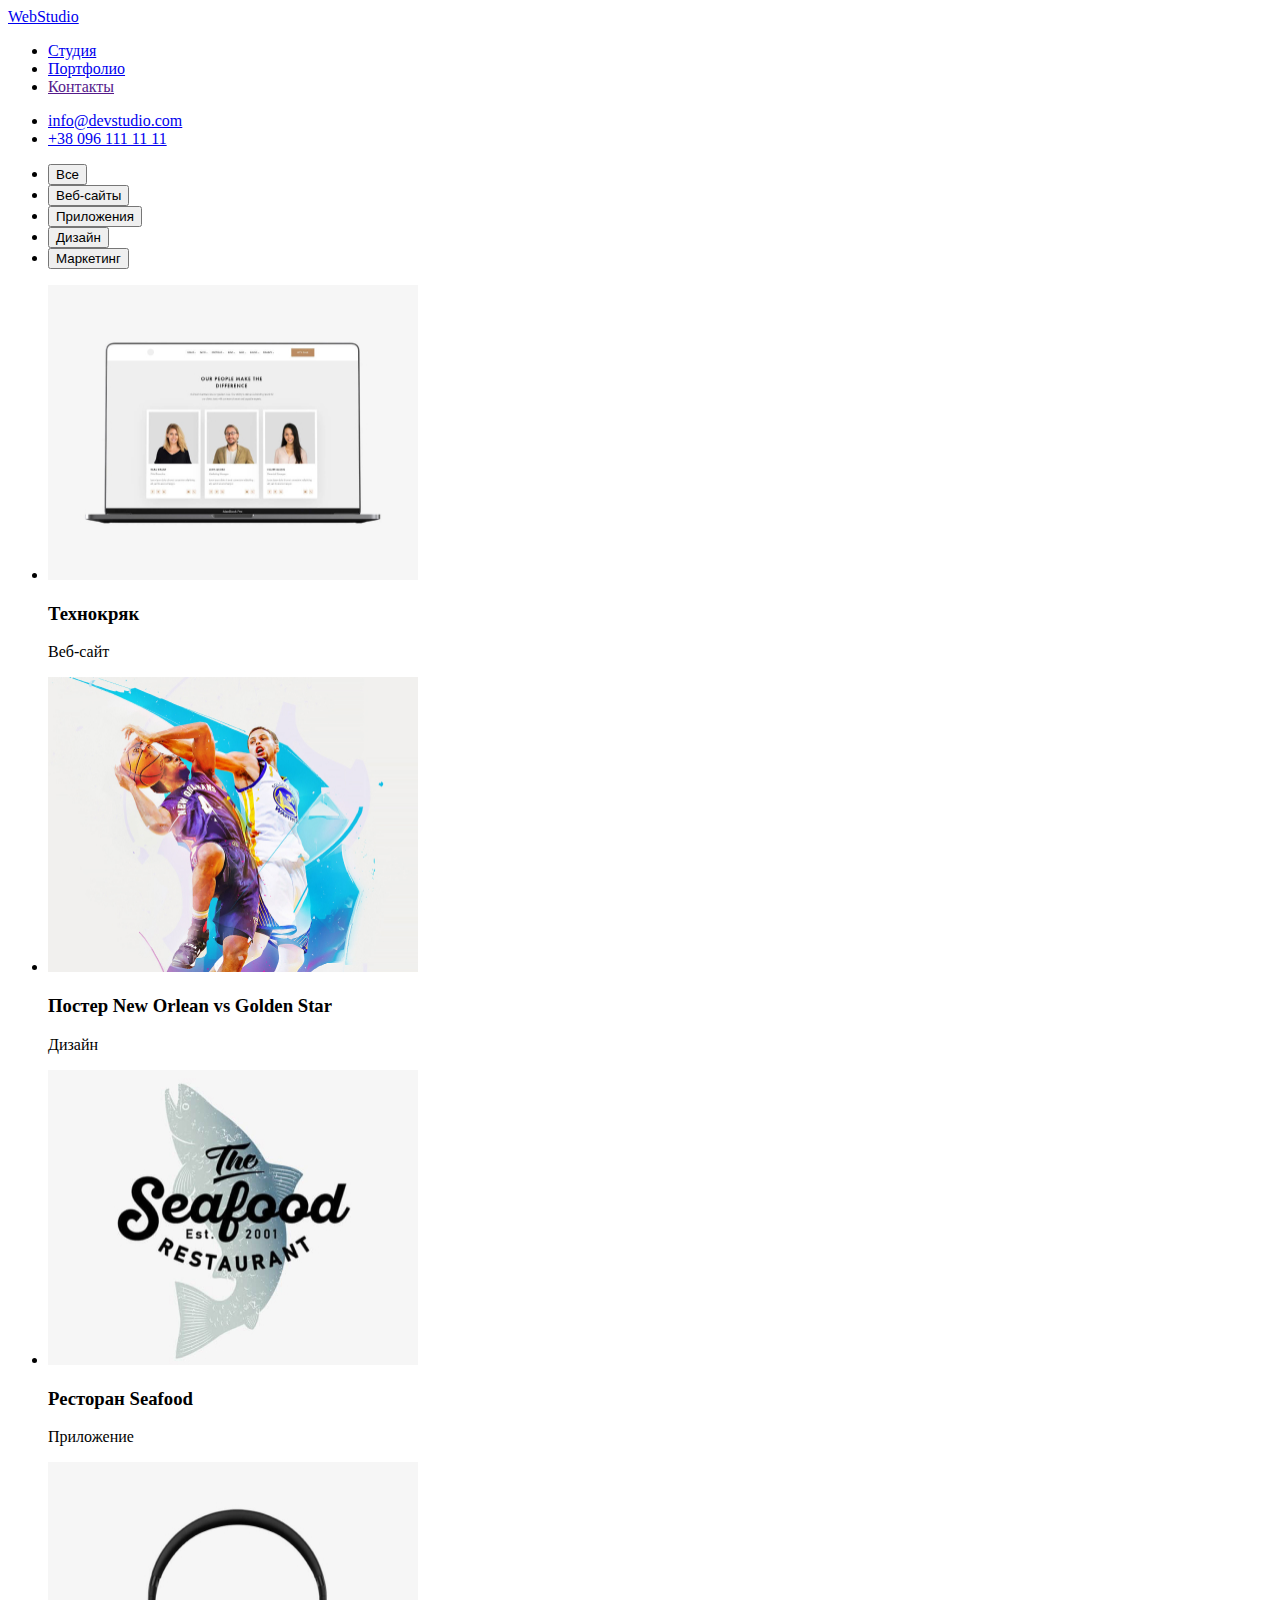
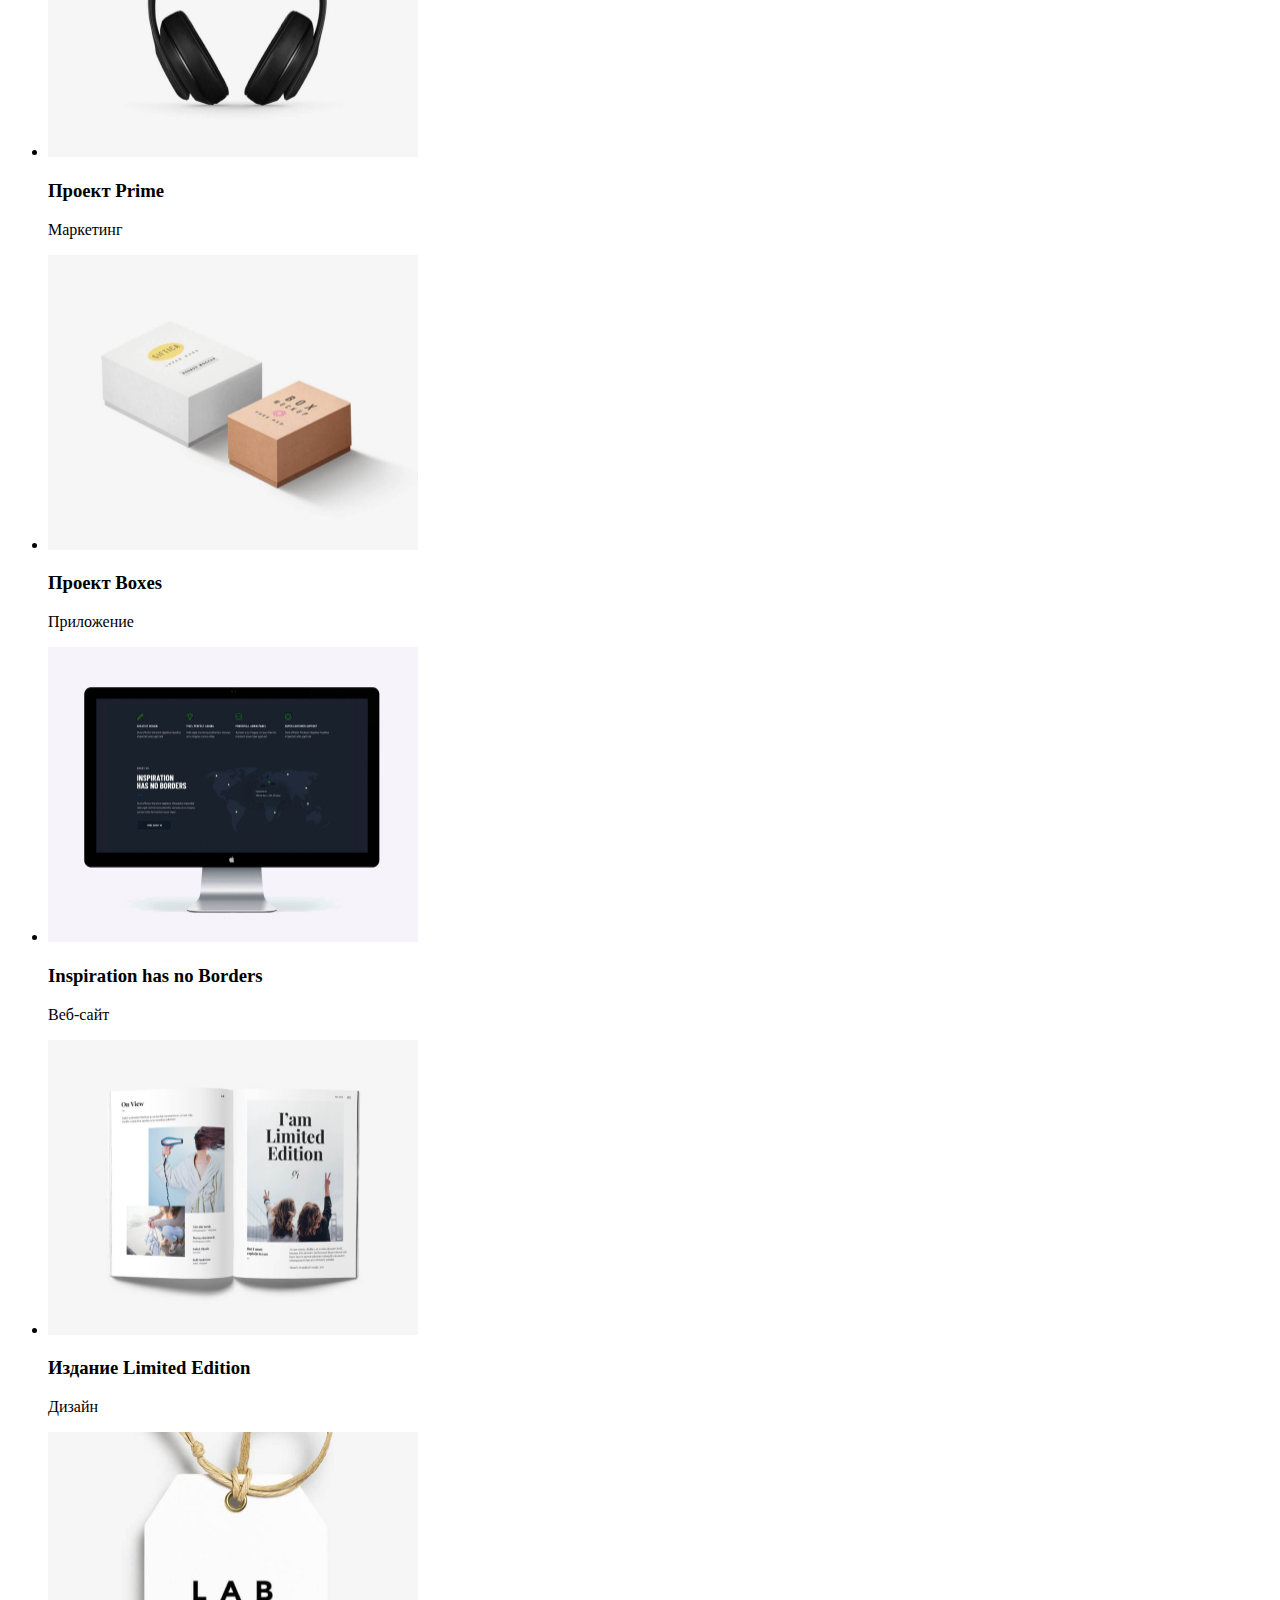
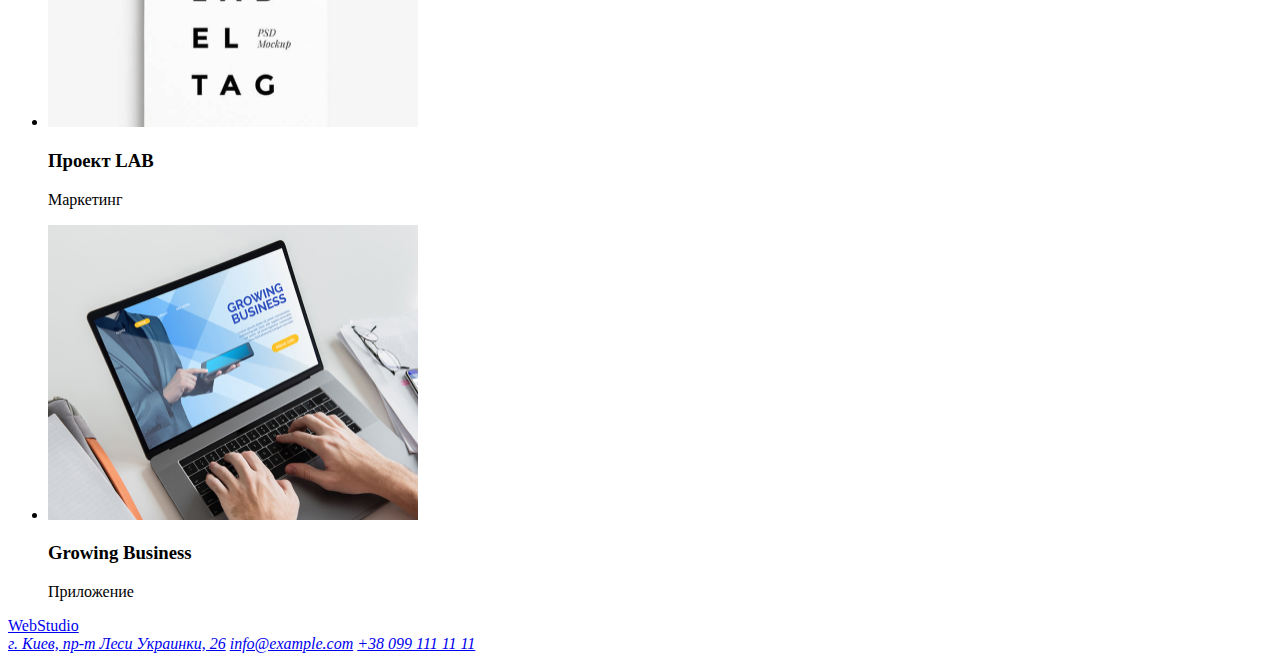
==== portfolio.html @ 3873f673 "add portfolio.html" ====
<!DOCTYPE html>
<html lang="en">
  <head>
    <meta charset="UTF-8" />
    <meta http-equiv="X-UA-Compatible" content="IE=edge" />
    <meta name="viewport" content="width=device-width, initial-scale=1.0" />
    <title>Document</title>
  </head>
  <body>
    <header>
      <nav>
        <a href="./index.html">WebStudio</a>
        <ul>
          <li>
            <a href="./index.html">Студия</a>
          </li>
          <li>
            <a href="./portfolio.html">Портфолио</a>
          </li>
          <li>
            <a href="">Контакты</a>
          </li>
        </ul>
      </nav>
      <div>
        <ul>
          <li><a href="mailto:info@devstudio.com">info@devstudio.com</a></li>
          <li><a href="tel:+380961111111">+38 096 111 11 11</a></li>
        </ul>
      </div>
    </header>
    <main>
      <h2 hidden>Portfolio</h2>
      <ul>
        <li>
          <button type="button">Все</button>
        </li>
        <li>
          <button type="button">Веб-сайты</button>
        </li>
        <li>
          <button type="button">Приложения</button>
        </li>
        <li>
          <button type="button">Дизайн</button>
        </li>
        <li>
          <button type="button">Маркетинг</button>
        </li>
      </ul>
      <ul>
        <li>
          <img
            src="./images/portfolio-img-1.jpg"
            alt="Технокряк"
            width="370"
            height="295"
          />
          <h3>Технокряк</h3>
          <p>Веб-сайт</p>
        </li>
        <li>
          <img
            src="./images/portfolio-img-9.jpg"
            alt="Постер New Orlean vs Golden Star"
            width="370"
            height="295"
          />
          <h3>Постер <span lang="en">New Orlean vs Golden Star</span></h3>
          <p>Дизайн</p>
        </li>
        <li>
          <img
            src="./images/portfolio-img-8.jpg"
            alt="Ресторан Seafood"
            width="370"
            height="295"
          />
          <h3>Ресторан <span lang="en">Seafood</span></h3>
          <p>Приложение</p>
        </li>
        <li>
          <img
            src="./images/portfolio-img-7.jpg"
            alt="Проект Prime"
            width="370"
            height="295"
          />
          <h3>Проект <span lang="en">Prime</span></h3>
          <p>Маркетинг</p>
        </li>
        <li>
          <img
            src="./images/portfolio-img-6.jpg"
            alt="Проект Boxes"
            width="370"
            height="295"
          />
          <h3>Проект <span lang="en">Boxes</span></h3>
          <p>Приложение</p>
        </li>
        <li>
          <img
            src="./images/portfolio-img-5.jpg"
            alt="Inspiration has no Borders"
            width="370"
            height="295"
          />
          <h3><span lang="en">Inspiration has no Borders</span></h3>
          <p>Веб-сайт</p>
        </li>
        <li>
          <img
            src="./images/portfolio-img-4.jpg"
            alt="Издание Limited Edition"
            width="370"
            height="295"
          />
          <h3>Издание <span lang="en">Limited Edition</span></h3>
          <p>Дизайн</p>
        </li>
        <li>
          <img
            src="./images/portfolio-img-3.jpg"
            alt="Проект LAB"
            width="370"
            height="295"
          />
          <h3>Проект LAB</h3>
          <p>Маркетинг</p>
        </li>
        <li>
          <img
            src="./images/portfolio-img-2.jpg"
            alt="Growing Business"
            width="370"
            height="295"
          />
          <h3><span lang="en">Growing Business</span></h3>
          <p>Приложение</p>
        </li>
      </ul>
    </main>
    <footer>
      <a href="./index.html">WebStudio</a>
      <address>
        <a
          href="https://goo.gl/maps/VF2LZ43CsgzE6X2i7"
          target="_blank"
          rel="noopener noreferrer"
          >г. Киев, пр-т Леси Украинки, 26</a
        >
        <a href="mailto:info@example.com">info@example.com</a>
        <a href="tel=+380991111111">+38 099 111 11 11</a>
      </address>
    </footer>
  </body>
</html>
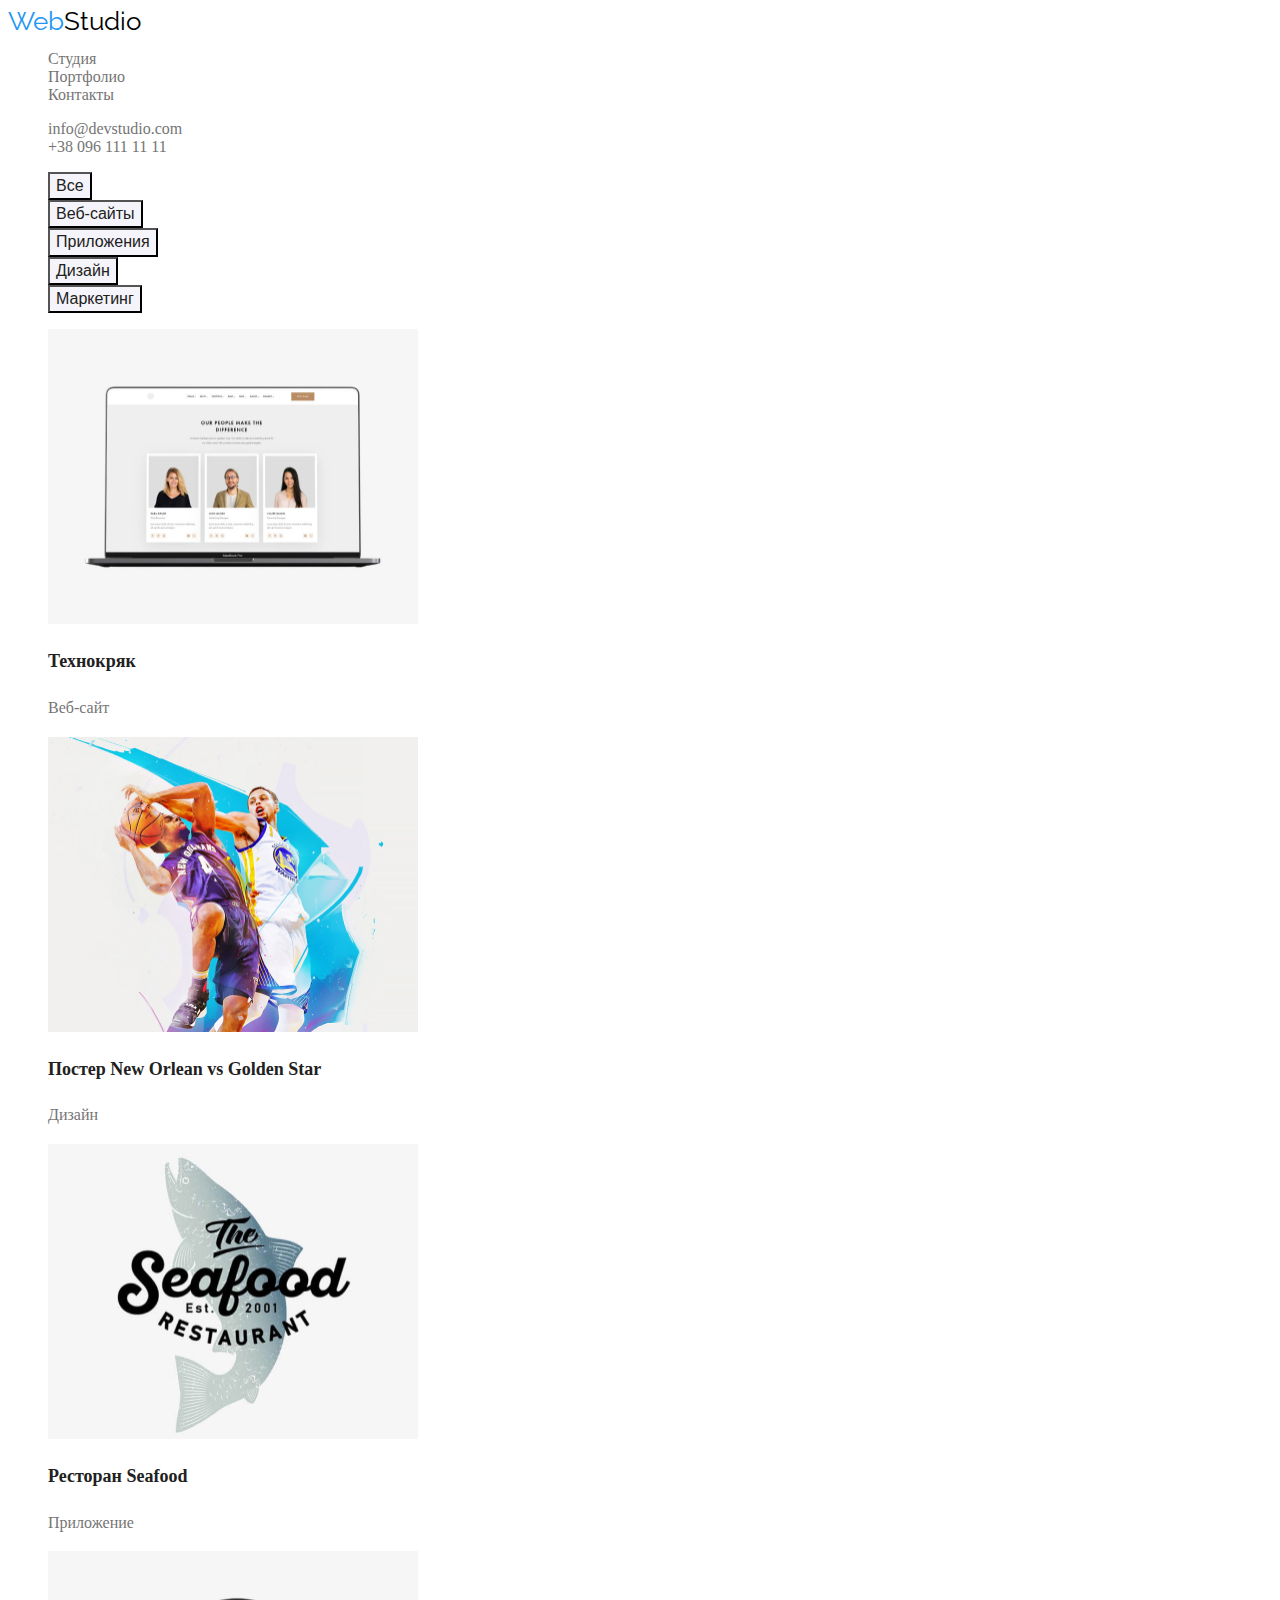
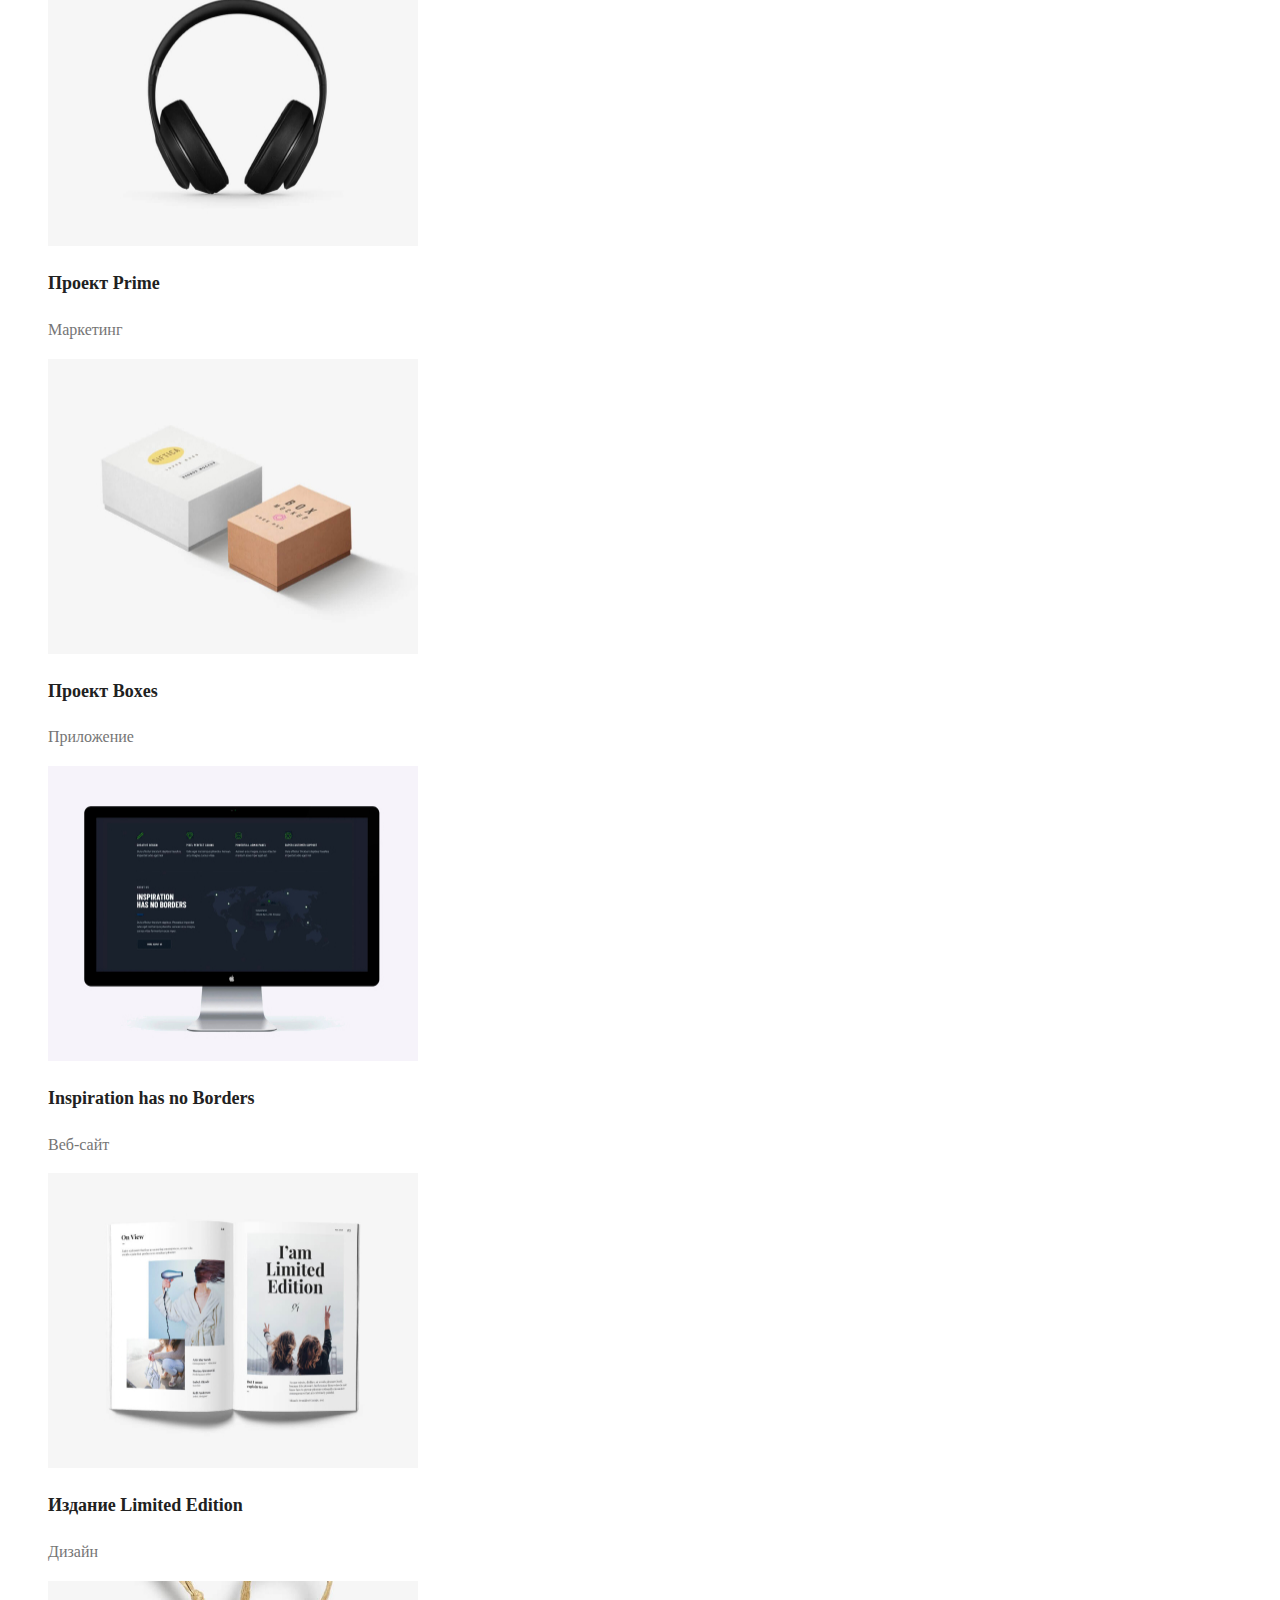
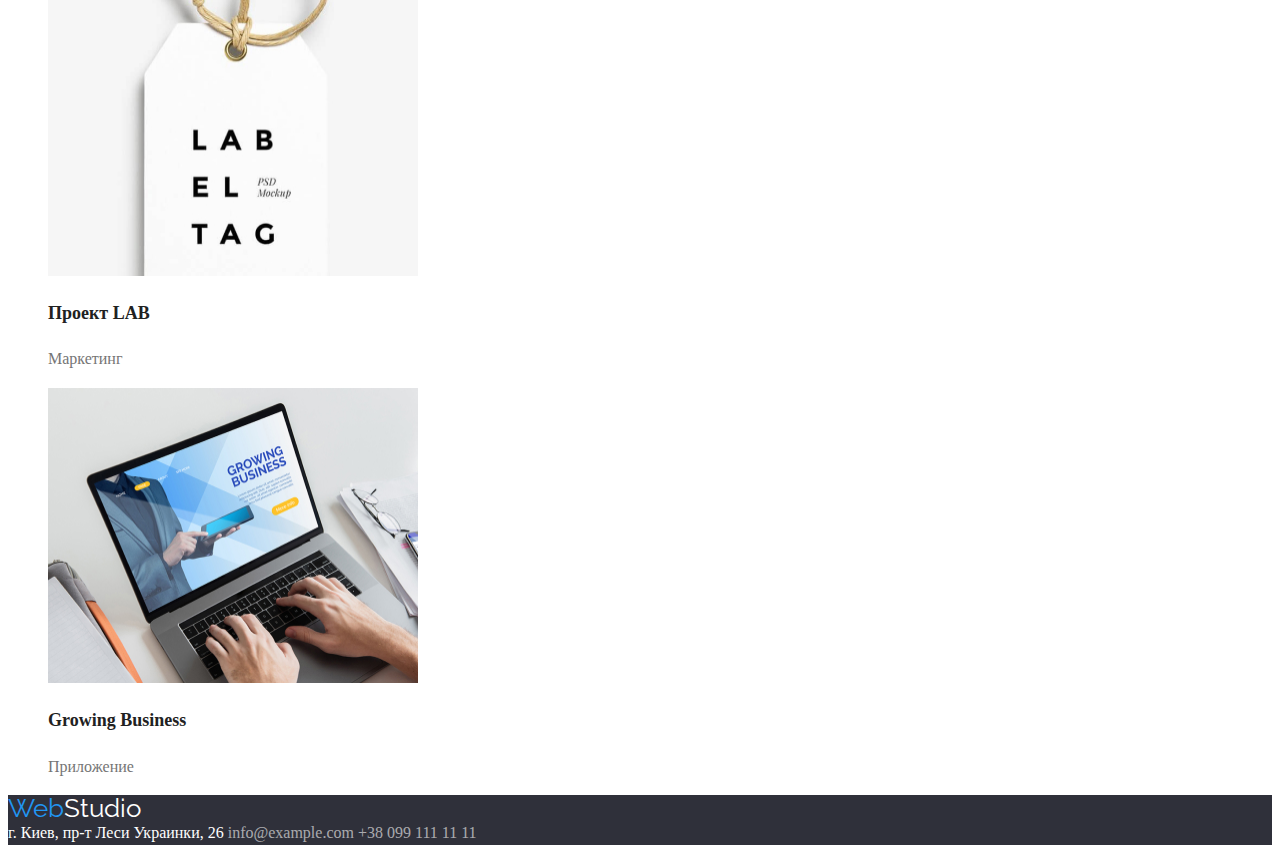
==== commit 77be311e: "homework-2" ====
--- a/portfolio.html
+++ b/portfolio.html
@@ -5,50 +5,67 @@
     <meta http-equiv="X-UA-Compatible" content="IE=edge" />
     <meta name="viewport" content="width=device-width, initial-scale=1.0" />
     <title>Document</title>
+    <!-- Fonts -->
+    <link rel="preconnect" href="https://fonts.googleapis.com" />
+    <link rel="preconnect" href="https://fonts.gstatic.com" crossorigin />
+    <link
+      href="https://fonts.googleapis.com/css2?family=Raleway:wght@700&family=Roboto:wght@400;500;700;900&display=swap"
+      rel="stylesheet"
+    />
+    <!-- Styles -->
+    <link rel="stylesheet" href="./css/styles.css" />
   </head>
   <body>
     <header>
       <nav>
-        <a href="./index.html">WebStudio</a>
-        <ul>
+        <a class="logo" href="./index.html"
+          >Web<span class="studio-header">Studio</span></a
+        >
+        <ul class="list">
           <li>
-            <a href="./index.html">Студия</a>
+            <a class="link" href="">Студия</a>
           </li>
           <li>
-            <a href="./portfolio.html">Портфолио</a>
+            <a class="link" href="./portfolio.html">Портфолио</a>
           </li>
           <li>
-            <a href="">Контакты</a>
+            <a class="link" href="">Контакты</a>
           </li>
         </ul>
       </nav>
       <div>
-        <ul>
-          <li><a href="mailto:info@devstudio.com">info@devstudio.com</a></li>
-          <li><a href="tel:+380961111111">+38 096 111 11 11</a></li>
+        <ul class="list">
+          <li>
+            <a class="link" href="mailto:info@devstudio.com"
+              >info@devstudio.com</a
+            >
+          </li>
+          <li>
+            <a class="link" href="tel:+380961111111">+38 096 111 11 11</a>
+          </li>
         </ul>
       </div>
     </header>
     <main>
       <h2 hidden>Portfolio</h2>
-      <ul>
+      <ul class="portfolio-btn">
         <li>
-          <button type="button">Все</button>
+          <button class="btn-item" type="button">Все</button>
         </li>
         <li>
-          <button type="button">Веб-сайты</button>
+          <button class="btn-item" type="button">Веб-сайты</button>
         </li>
         <li>
-          <button type="button">Приложения</button>
+          <button class="btn-item" type="button">Приложения</button>
         </li>
         <li>
-          <button type="button">Дизайн</button>
+          <button class="btn-item" type="button">Дизайн</button>
         </li>
         <li>
-          <button type="button">Маркетинг</button>
+          <button class="btn-item" type="button">Маркетинг</button>
         </li>
       </ul>
-      <ul>
+      <ul class="portfolio-example">
         <li>
           <img
             src="./images/portfolio-img-1.jpg"
@@ -56,8 +73,8 @@
             width="370"
             height="295"
           />
-          <h3>Технокряк</h3>
-          <p>Веб-сайт</p>
+          <h3 class="example-name">Технокряк</h3>
+          <p class="example-desc">Веб-сайт</p>
         </li>
         <li>
           <img
@@ -66,8 +83,10 @@
             width="370"
             height="295"
           />
-          <h3>Постер <span lang="en">New Orlean vs Golden Star</span></h3>
-          <p>Дизайн</p>
+          <h3 class="example-name">
+            Постер <span lang="en">New Orlean vs Golden Star</span>
+          </h3>
+          <p class="example-desc">Дизайн</p>
         </li>
         <li>
           <img
@@ -76,8 +95,8 @@
             width="370"
             height="295"
           />
-          <h3>Ресторан <span lang="en">Seafood</span></h3>
-          <p>Приложение</p>
+          <h3 class="example-name">Ресторан <span lang="en">Seafood</span></h3>
+          <p class="example-desc">Приложение</p>
         </li>
         <li>
           <img
@@ -86,8 +105,8 @@
             width="370"
             height="295"
           />
-          <h3>Проект <span lang="en">Prime</span></h3>
-          <p>Маркетинг</p>
+          <h3 class="example-name">Проект <span lang="en">Prime</span></h3>
+          <p class="example-desc">Маркетинг</p>
         </li>
         <li>
           <img
@@ -96,8 +115,8 @@
             width="370"
             height="295"
           />
-          <h3>Проект <span lang="en">Boxes</span></h3>
-          <p>Приложение</p>
+          <h3 class="example-name">Проект <span lang="en">Boxes</span></h3>
+          <p class="example-desc">Приложение</p>
         </li>
         <li>
           <img
@@ -106,8 +125,10 @@
             width="370"
             height="295"
           />
-          <h3><span lang="en">Inspiration has no Borders</span></h3>
-          <p>Веб-сайт</p>
+          <h3 class="example-name">
+            <span lang="en">Inspiration has no Borders</span>
+          </h3>
+          <p class="example-desc">Веб-сайт</p>
         </li>
         <li>
           <img
@@ -116,8 +137,10 @@
             width="370"
             height="295"
           />
-          <h3>Издание <span lang="en">Limited Edition</span></h3>
-          <p>Дизайн</p>
+          <h3 class="example-name">
+            Издание <span lang="en">Limited Edition</span>
+          </h3>
+          <p class="example-desc">Дизайн</p>
         </li>
         <li>
           <img
@@ -126,8 +149,8 @@
             width="370"
             height="295"
           />
-          <h3>Проект LAB</h3>
-          <p>Маркетинг</p>
+          <h3 class="example-name">Проект LAB</h3>
+          <p class="example-desc">Маркетинг</p>
         </li>
         <li>
           <img
@@ -136,22 +159,27 @@
             width="370"
             height="295"
           />
-          <h3><span lang="en">Growing Business</span></h3>
-          <p>Приложение</p>
+          <h3 class="example-name"><span lang="en">Growing Business</span></h3>
+          <p class="example-desc">Приложение</p>
         </li>
       </ul>
     </main>
-    <footer>
-      <a href="./index.html">WebStudio</a>
+    <footer class="footer-description">
+      <a class="logo" href="./index.html"
+        >Web<span class="studio-footer">Studio</span></a
+      >
       <address>
         <a
+          class="address-street"
           href="https://goo.gl/maps/VF2LZ43CsgzE6X2i7"
           target="_blank"
           rel="noopener noreferrer"
           >г. Киев, пр-т Леси Украинки, 26</a
         >
-        <a href="mailto:info@example.com">info@example.com</a>
-        <a href="tel=+380991111111">+38 099 111 11 11</a>
+        <a class="link-footer" href="mailto:info@example.com"
+          >info@example.com</a
+        >
+        <a class="link-footer" href="tel=+380991111111">+38 099 111 11 11</a>
       </address>
     </footer>
   </body>
--- a/css/styles.css
+++ b/css/styles.css
@@ -0,0 +1,182 @@
+:root {
+    /* fonts */
+    --main-fonts: "Roboto";
+    --secondary-fonts: "Raleway";
+    
+    /* text colors */
+    --accent-txt-cl: #757575;
+    --secondary-txt-cl: #212121;
+ 
+    /* background colors */
+    --main-background-color: #2196F3;
+    --secondary-bg-cl: #2F303A;
+    --third-party-bg: #F5F4FA;
+    
+    --blue-color: #2196F3;
+    --white-clr: #ffffff;
+
+}
+body {
+    font-family: var(--main-fonts) sans-serif;
+    color: var(--accent-txt-cl);
+}
+.logo {
+    font-family: var(--secondary-fonts);
+    text-decoration: none;
+    font-size: 26px;
+    color: var(--blue-color);
+    line-height: 100%;
+}
+
+.studio-header {
+    color: #000000;
+}
+.link {
+    text-decoration: none;
+    color: var(--accent-txt-cl);
+    font-style: 500;
+    line-height: 1;
+}
+
+.link:hover,
+.link:focus {
+    color: var(--blue-color);
+    cursor: pointer;
+    
+}
+
+.list {
+    list-style-type: none;
+}
+/* Ceкия Hero */
+.hero-block {
+    background-color: #2F303A;
+}
+    
+.slogan {
+    font-size: 44px;
+    font-weight: 900;
+    line-height: 1.16;
+    text-align: center;
+    vertical-align: top;
+    color: var(--white-clr);
+}
+.main-btn {
+    font-family: var(--main-fonts);
+    font-weight: 700;
+    font-size: 16px;
+    line-height: 1.6;
+    background-color: var(--blue-color);
+    color: var(--white-clr);
+    cursor: pointer;
+    
+}
+.main-btn:hover,
+.main-btn:focus {
+    background-color: #188CE8;
+}
+/* Секция About */
+.tag-line {
+    font-weight: 700;
+    
+    line-height: 1;
+    color:  var(--secondary-txt-cl);
+
+}
+.text-about {
+    line-height: 1.46;
+    font-size: 14px;
+    
+} 
+/* Секция Example */
+.title-caption {
+    font-weight: 700;
+    font-size: 36px;
+    line-height: 1;
+    color:  var(--secondary-txt-cl);
+    
+}
+/* Секция Team */
+.section-team {
+    background-color: var(--third-party-bg);
+}
+.member {
+    background-color: var(--white-clr);
+}
+.member-name {
+    font-weight: 500;
+    font-size: 16px;
+    line-height: 1;
+
+    color:  var(--secondary-txt-cl);
+}
+.member-job {
+    font-size: 16px;
+    line-height: 1;
+}
+
+/* Сукция Footer */
+
+.footer-description {
+    background-color: #2F303A;
+}
+.studio-footer {
+    color: var(--white-clr);
+}
+.address-street {
+    text-decoration: none;
+    color: var(--white-clr);
+    line-height: 1.46;
+    font-style: normal;
+}
+.address-street:hover,
+.address-street:focus {
+    color: #188CE8;
+}
+.link-footer {
+    text-decoration: none;
+    line-height: 1.46;
+    color: rgba(255, 255, 255, 0.6);
+    font-style: normal;
+}
+.link-footer:hover,
+.link-footer:focus {
+    color: #188CE8;
+}
+
+/* New page */
+/* Page Portfolio */
+/*  */
+/*  */
+.portfolio-btn {
+    list-style: none;
+}
+
+.btn-item {
+    font-weight: 500;
+    font-size: 16px;
+    line-height: 1.39;
+    background-color: #F5F4FA;
+    color: var(--secondary-txt-cl);
+    cursor: pointer;
+}
+
+.btn-item:hover,
+.btn-item:focus {
+    color: var(--white-clr);
+    background-color: var(--blue-color);
+}
+.portfolio-example {
+   list-style: none;
+}
+.example-name {
+    font-weight: 700;
+    font-size: 18px;
+    line-height: 1.71;
+    color: var(--secondary-txt-cl);
+}
+.example-desc {
+    font-size: 16px;
+    line-height: 1.6;
+    color: var(--accent-txt-cl);
+}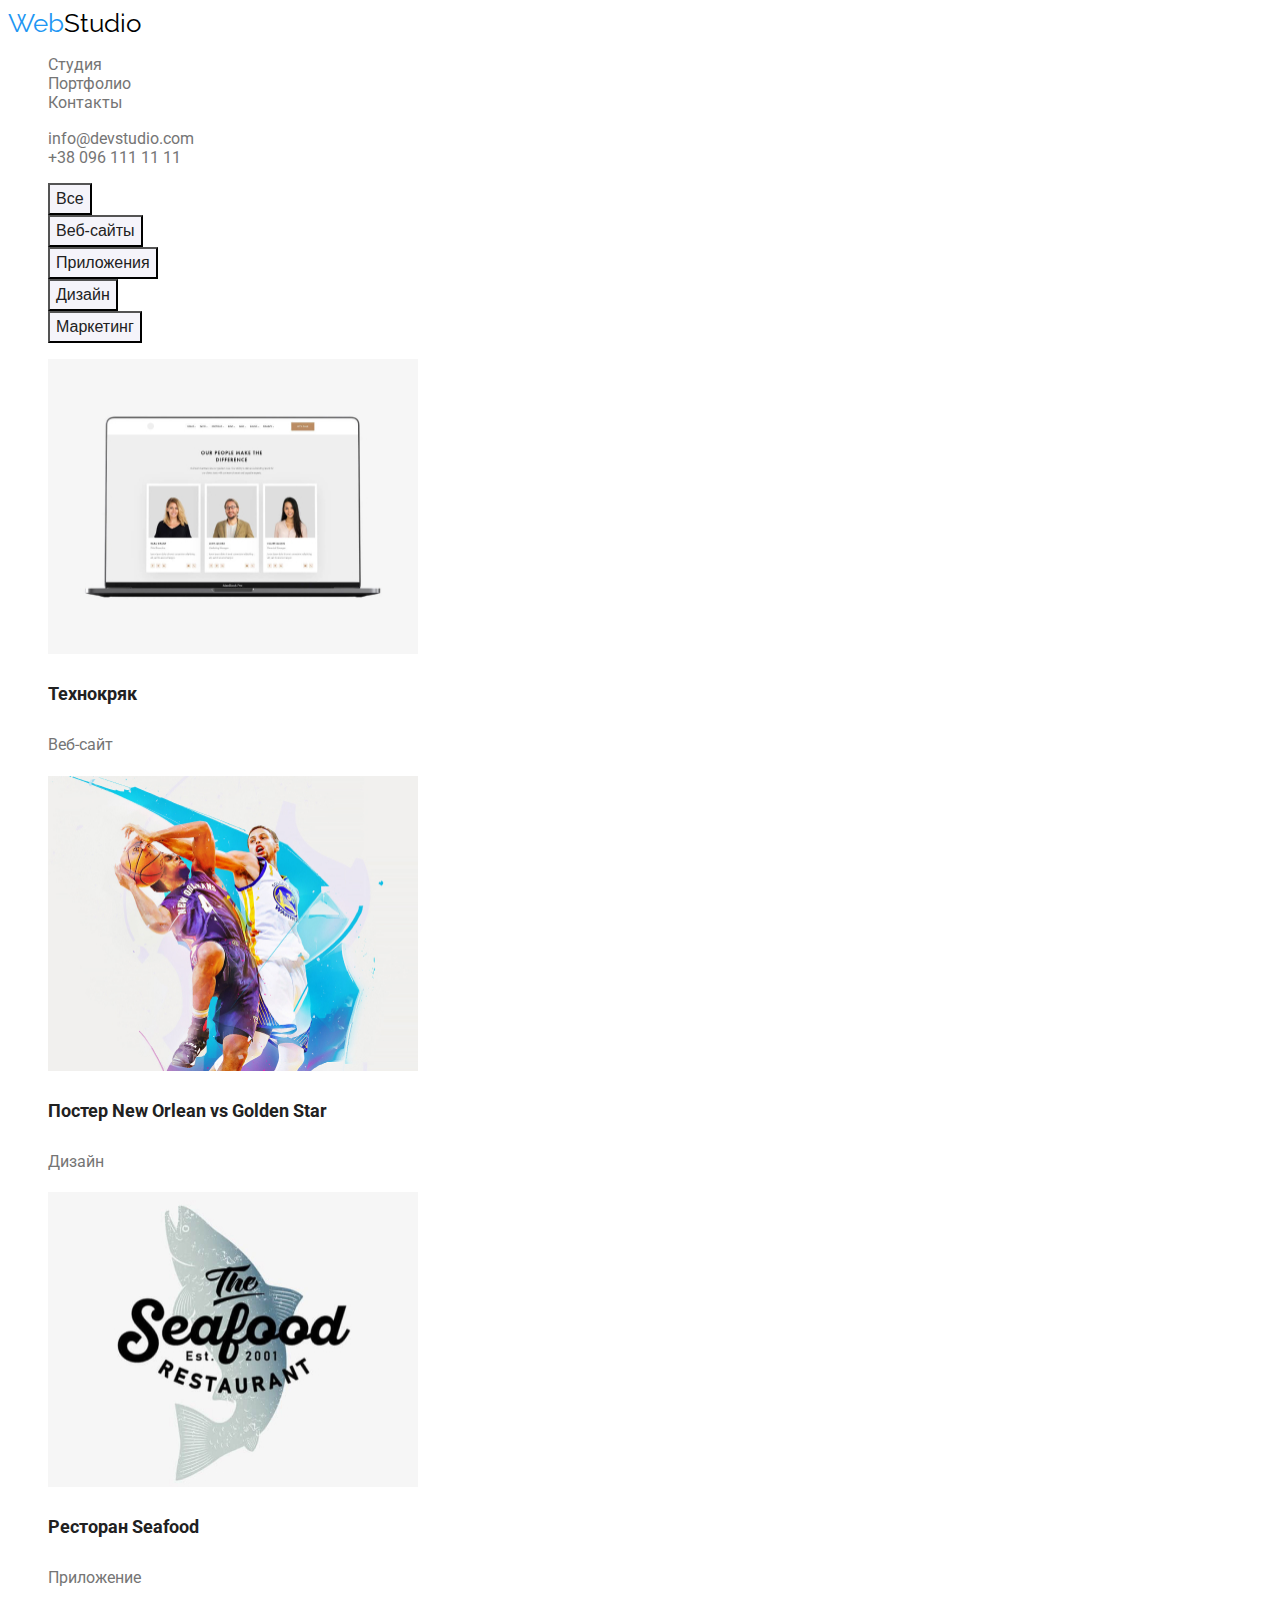
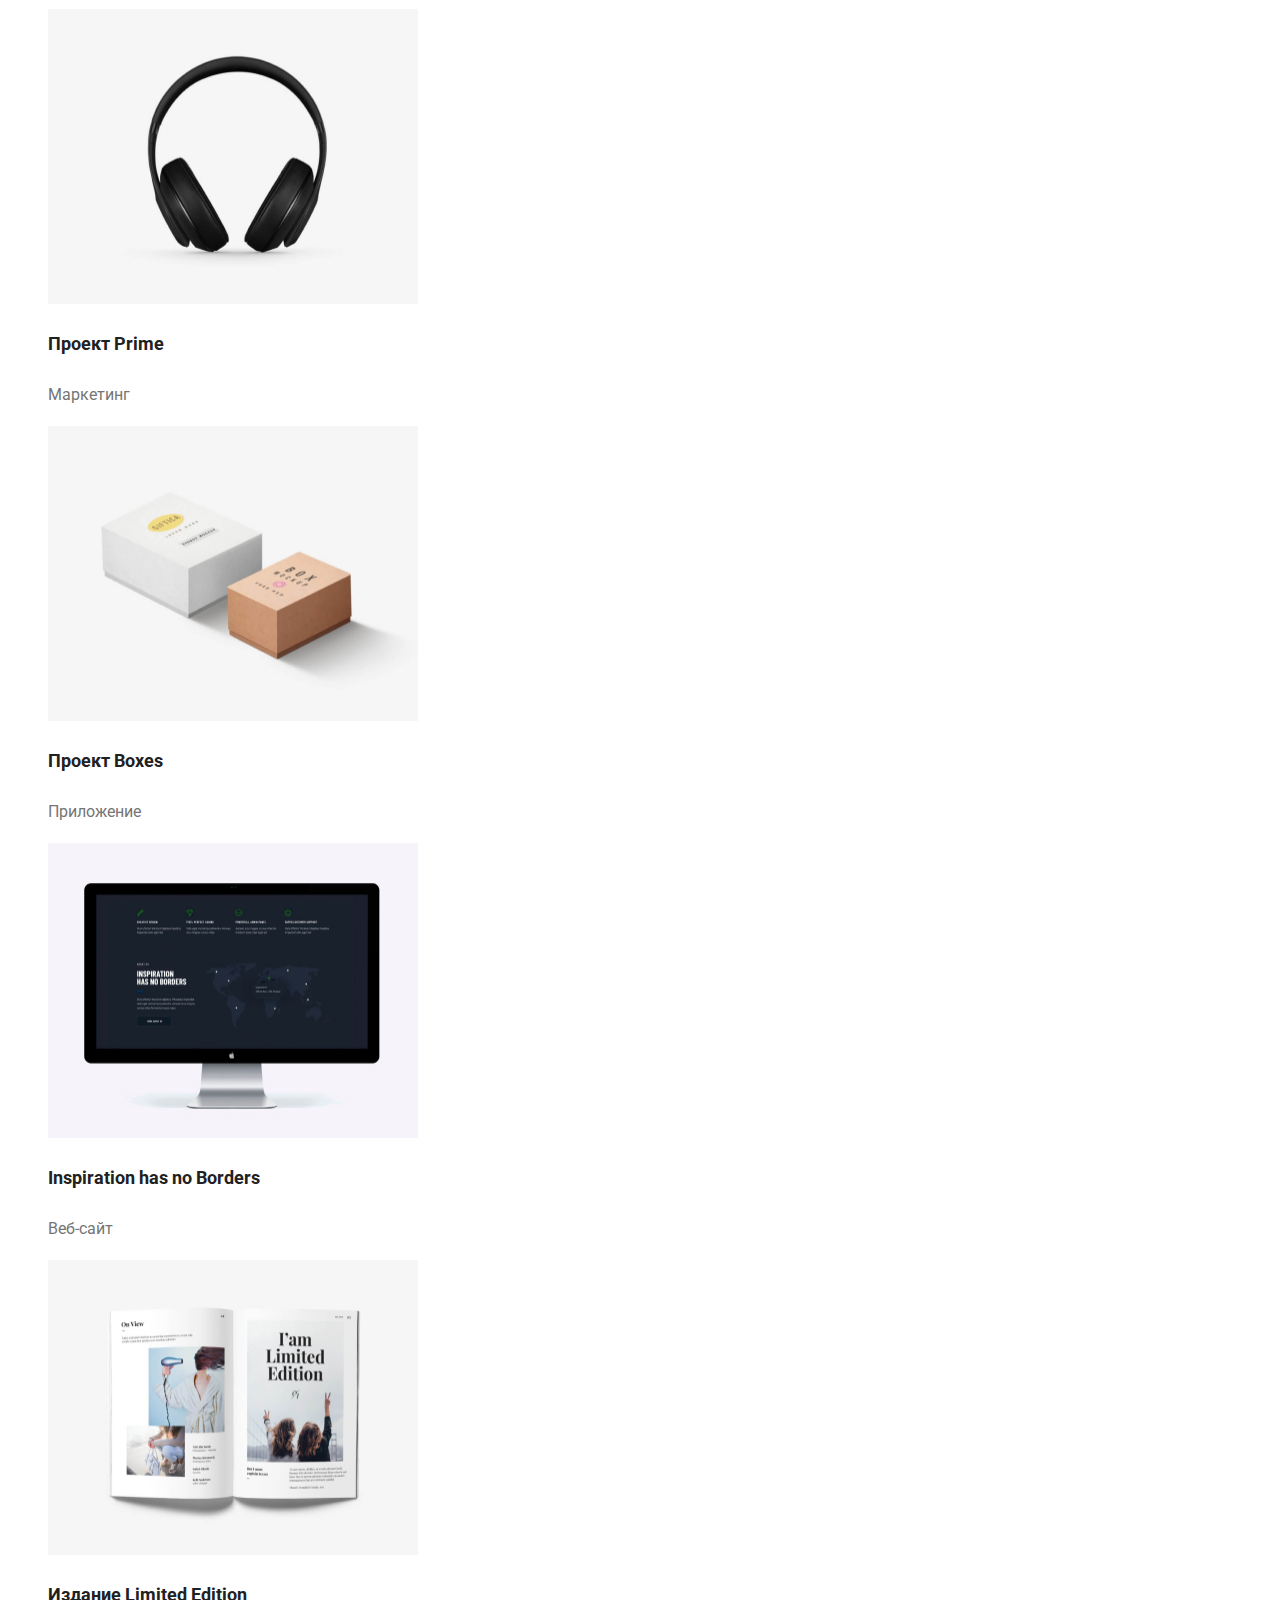
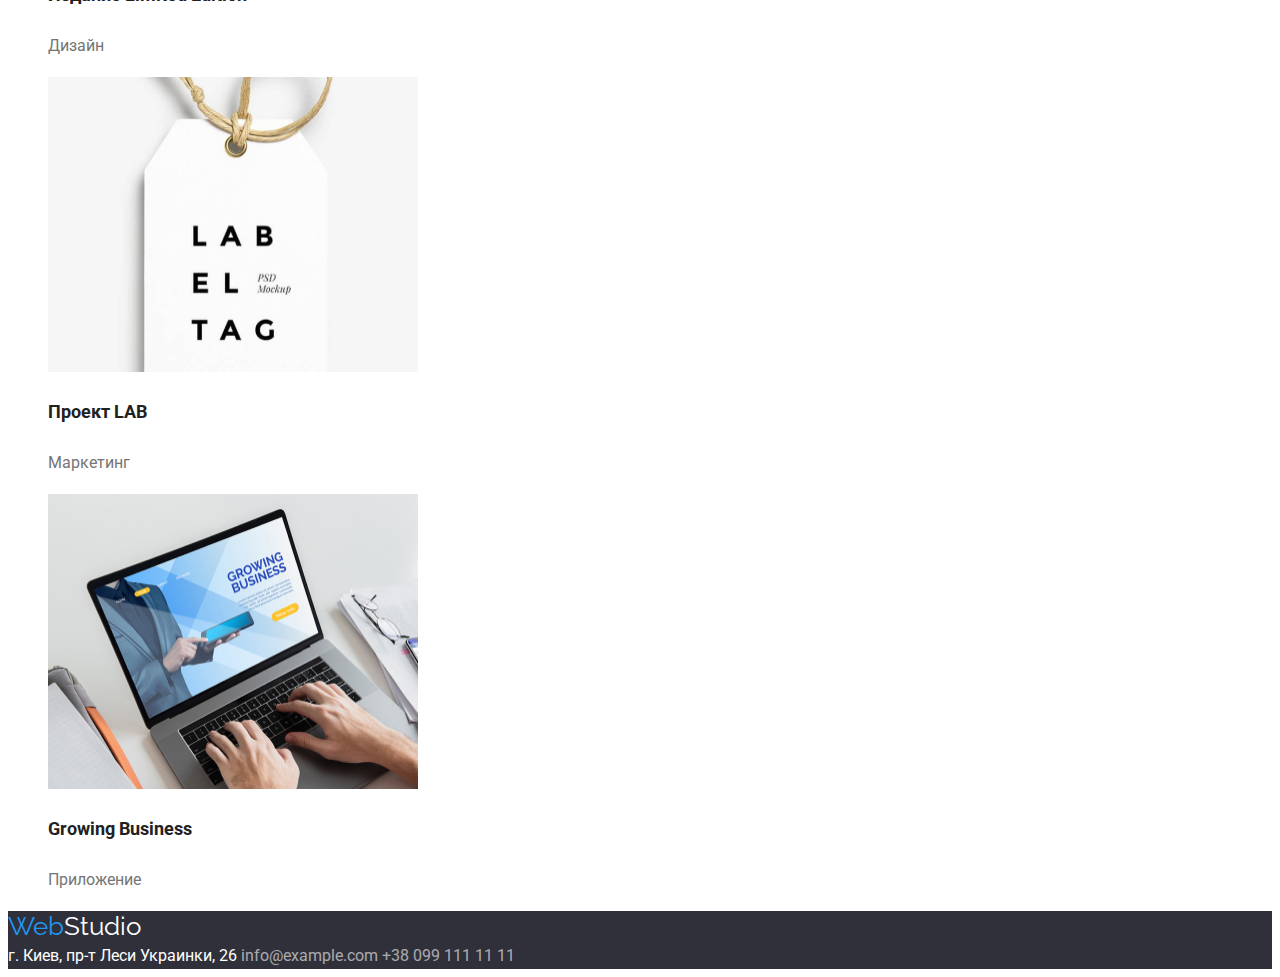
==== commit 2266e76a: "corrected mistakes" ====
--- a/portfolio.html
+++ b/portfolio.html
@@ -47,122 +47,132 @@
       </div>
     </header>
     <main>
-      <h2 hidden>Portfolio</h2>
-      <ul class="portfolio-btn">
-        <li>
-          <button class="btn-item" type="button">Все</button>
-        </li>
-        <li>
-          <button class="btn-item" type="button">Веб-сайты</button>
-        </li>
-        <li>
-          <button class="btn-item" type="button">Приложения</button>
-        </li>
-        <li>
-          <button class="btn-item" type="button">Дизайн</button>
-        </li>
-        <li>
-          <button class="btn-item" type="button">Маркетинг</button>
-        </li>
-      </ul>
-      <ul class="portfolio-example">
-        <li>
-          <img
-            src="./images/portfolio-img-1.jpg"
-            alt="Технокряк"
-            width="370"
-            height="295"
-          />
-          <h3 class="example-name">Технокряк</h3>
-          <p class="example-desc">Веб-сайт</p>
-        </li>
-        <li>
-          <img
-            src="./images/portfolio-img-9.jpg"
-            alt="Постер New Orlean vs Golden Star"
-            width="370"
-            height="295"
-          />
-          <h3 class="example-name">
-            Постер <span lang="en">New Orlean vs Golden Star</span>
-          </h3>
-          <p class="example-desc">Дизайн</p>
-        </li>
-        <li>
-          <img
-            src="./images/portfolio-img-8.jpg"
-            alt="Ресторан Seafood"
-            width="370"
-            height="295"
-          />
-          <h3 class="example-name">Ресторан <span lang="en">Seafood</span></h3>
-          <p class="example-desc">Приложение</p>
-        </li>
-        <li>
-          <img
-            src="./images/portfolio-img-7.jpg"
-            alt="Проект Prime"
-            width="370"
-            height="295"
-          />
-          <h3 class="example-name">Проект <span lang="en">Prime</span></h3>
-          <p class="example-desc">Маркетинг</p>
-        </li>
-        <li>
-          <img
-            src="./images/portfolio-img-6.jpg"
-            alt="Проект Boxes"
-            width="370"
-            height="295"
-          />
-          <h3 class="example-name">Проект <span lang="en">Boxes</span></h3>
-          <p class="example-desc">Приложение</p>
-        </li>
-        <li>
-          <img
-            src="./images/portfolio-img-5.jpg"
-            alt="Inspiration has no Borders"
-            width="370"
-            height="295"
-          />
-          <h3 class="example-name">
-            <span lang="en">Inspiration has no Borders</span>
-          </h3>
-          <p class="example-desc">Веб-сайт</p>
-        </li>
-        <li>
-          <img
-            src="./images/portfolio-img-4.jpg"
-            alt="Издание Limited Edition"
-            width="370"
-            height="295"
-          />
-          <h3 class="example-name">
-            Издание <span lang="en">Limited Edition</span>
-          </h3>
-          <p class="example-desc">Дизайн</p>
-        </li>
-        <li>
-          <img
-            src="./images/portfolio-img-3.jpg"
-            alt="Проект LAB"
-            width="370"
-            height="295"
-          />
-          <h3 class="example-name">Проект LAB</h3>
-          <p class="example-desc">Маркетинг</p>
-        </li>
-        <li>
-          <img
-            src="./images/portfolio-img-2.jpg"
-            alt="Growing Business"
-            width="370"
-            height="295"
-          />
-          <h3 class="example-name"><span lang="en">Growing Business</span></h3>
-          <p class="example-desc">Приложение</p>
-        </li>
-      </ul>
+      <!-- Секция Portfolio buttun-->
+      <section>
+        <h2 hidden>Portfolio</h2>
+        <ul class="portfolio-btn">
+          <li>
+            <button class="btn-item" type="button">Все</button>
+          </li>
+          <li>
+            <button class="btn-item" type="button">Веб-сайты</button>
+          </li>
+          <li>
+            <button class="btn-item" type="button">Приложения</button>
+          </li>
+          <li>
+            <button class="btn-item" type="button">Дизайн</button>
+          </li>
+          <li>
+            <button class="btn-item" type="button">Маркетинг</button>
+          </li>
+        </ul>
+      </section>
+      <!-- Секция Portfolio Examples -->
+      <section>
+        <ul class="portfolio-example">
+          <li>
+            <img
+              src="./images/portfolio-img-1.jpg"
+              alt="Технокряк"
+              width="370"
+              height="295"
+            />
+            <h3 class="example-name">Технокряк</h3>
+            <p class="example-desc">Веб-сайт</p>
+          </li>
+          <li>
+            <img
+              src="./images/portfolio-img-9.jpg"
+              alt="Постер New Orlean vs Golden Star"
+              width="370"
+              height="295"
+            />
+            <h3 class="example-name">
+              Постер <span lang="en">New Orlean vs Golden Star</span>
+            </h3>
+            <p class="example-desc">Дизайн</p>
+          </li>
+          <li>
+            <img
+              src="./images/portfolio-img-8.jpg"
+              alt="Ресторан Seafood"
+              width="370"
+              height="295"
+            />
+            <h3 class="example-name">
+              Ресторан <span lang="en">Seafood</span>
+            </h3>
+            <p class="example-desc">Приложение</p>
+          </li>
+          <li>
+            <img
+              src="./images/portfolio-img-7.jpg"
+              alt="Проект Prime"
+              width="370"
+              height="295"
+            />
+            <h3 class="example-name">Проект <span lang="en">Prime</span></h3>
+            <p class="example-desc">Маркетинг</p>
+          </li>
+          <li>
+            <img
+              src="./images/portfolio-img-6.jpg"
+              alt="Проект Boxes"
+              width="370"
+              height="295"
+            />
+            <h3 class="example-name">Проект <span lang="en">Boxes</span></h3>
+            <p class="example-desc">Приложение</p>
+          </li>
+          <li>
+            <img
+              src="./images/portfolio-img-5.jpg"
+              alt="Inspiration has no Borders"
+              width="370"
+              height="295"
+            />
+            <h3 class="example-name">
+              <span lang="en">Inspiration has no Borders</span>
+            </h3>
+            <p class="example-desc">Веб-сайт</p>
+          </li>
+          <li>
+            <img
+              src="./images/portfolio-img-4.jpg"
+              alt="Издание Limited Edition"
+              width="370"
+              height="295"
+            />
+            <h3 class="example-name">
+              Издание <span lang="en">Limited Edition</span>
+            </h3>
+            <p class="example-desc">Дизайн</p>
+          </li>
+          <li>
+            <img
+              src="./images/portfolio-img-3.jpg"
+              alt="Проект LAB"
+              width="370"
+              height="295"
+            />
+            <h3 class="example-name">Проект LAB</h3>
+            <p class="example-desc">Маркетинг</p>
+          </li>
+          <li>
+            <img
+              src="./images/portfolio-img-2.jpg"
+              alt="Growing Business"
+              width="370"
+              height="295"
+            />
+            <h3 class="example-name">
+              <span lang="en">Growing Business</span>
+            </h3>
+            <p class="example-desc">Приложение</p>
+          </li>
+        </ul>
+      </section>
     </main>
     <footer class="footer-description">
       <a class="logo" href="./index.html"
--- a/css/styles.css
+++ b/css/styles.css
@@ -8,7 +8,6 @@
     --secondary-txt-cl: #212121;
  
     /* background colors */
-    --main-background-color: #2196F3;
     --secondary-bg-cl: #2F303A;
     --third-party-bg: #F5F4FA;
     
@@ -17,7 +16,7 @@
 
 }
 body {
-    font-family: var(--main-fonts) sans-serif;
+    font-family: var(--main-fonts), sans-serif;
     color: var(--accent-txt-cl);
 }
 .logo {
@@ -25,7 +24,7 @@
     text-decoration: none;
     font-size: 26px;
     color: var(--blue-color);
-    line-height: 100%;
+    line-height: 1.19;
 }
 
 .studio-header {
@@ -35,14 +34,13 @@
     text-decoration: none;
     color: var(--accent-txt-cl);
     font-style: 500;
-    line-height: 1;
+    line-height: 1.14;
 }
 
 .link:hover,
 .link:focus {
     color: var(--blue-color);
-    cursor: pointer;
-    
+        
 }
 
 .list {
@@ -56,8 +54,7 @@
 .slogan {
     font-size: 44px;
     font-weight: 900;
-    line-height: 1.16;
-    text-align: center;
+    line-height: 1.36;
     vertical-align: top;
     color: var(--white-clr);
 }
@@ -65,10 +62,11 @@
     font-family: var(--main-fonts);
     font-weight: 700;
     font-size: 16px;
-    line-height: 1.6;
+    line-height: 1.87;
     background-color: var(--blue-color);
     color: var(--white-clr);
     cursor: pointer;
+   
     
 }
 .main-btn:hover,
@@ -78,13 +76,13 @@
 /* Секция About */
 .tag-line {
     font-weight: 700;
-    
-    line-height: 1;
+    font-size: 14px;
+    line-height: 1.14;
     color:  var(--secondary-txt-cl);
 
 }
 .text-about {
-    line-height: 1.46;
+    line-height: 1.71;
     font-size: 14px;
     
 } 
@@ -92,7 +90,7 @@
 .title-caption {
     font-weight: 700;
     font-size: 36px;
-    line-height: 1;
+    line-height: 1.16;
     color:  var(--secondary-txt-cl);
     
 }
@@ -106,13 +104,13 @@
 .member-name {
     font-weight: 500;
     font-size: 16px;
-    line-height: 1;
+    line-height: 1.18;
 
     color:  var(--secondary-txt-cl);
 }
 .member-job {
     font-size: 16px;
-    line-height: 1;
+    line-height: 1.18;
 }
 
 /* Сукция Footer */
@@ -126,7 +124,7 @@
 .address-street {
     text-decoration: none;
     color: var(--white-clr);
-    line-height: 1.46;
+    line-height: 1.71;
     font-style: normal;
 }
 .address-street:hover,
@@ -135,7 +133,7 @@
 }
 .link-footer {
     text-decoration: none;
-    line-height: 1.46;
+    line-height: 1.71;
     color: rgba(255, 255, 255, 0.6);
     font-style: normal;
 }
@@ -155,7 +153,7 @@
 .btn-item {
     font-weight: 500;
     font-size: 16px;
-    line-height: 1.39;
+    line-height: 1.62;
     background-color: #F5F4FA;
     color: var(--secondary-txt-cl);
     cursor: pointer;
@@ -172,11 +170,11 @@
 .example-name {
     font-weight: 700;
     font-size: 18px;
-    line-height: 1.71;
+    line-height: 2;
     color: var(--secondary-txt-cl);
 }
 .example-desc {
     font-size: 16px;
-    line-height: 1.6;
+    line-height: 1.87;
     color: var(--accent-txt-cl);
 }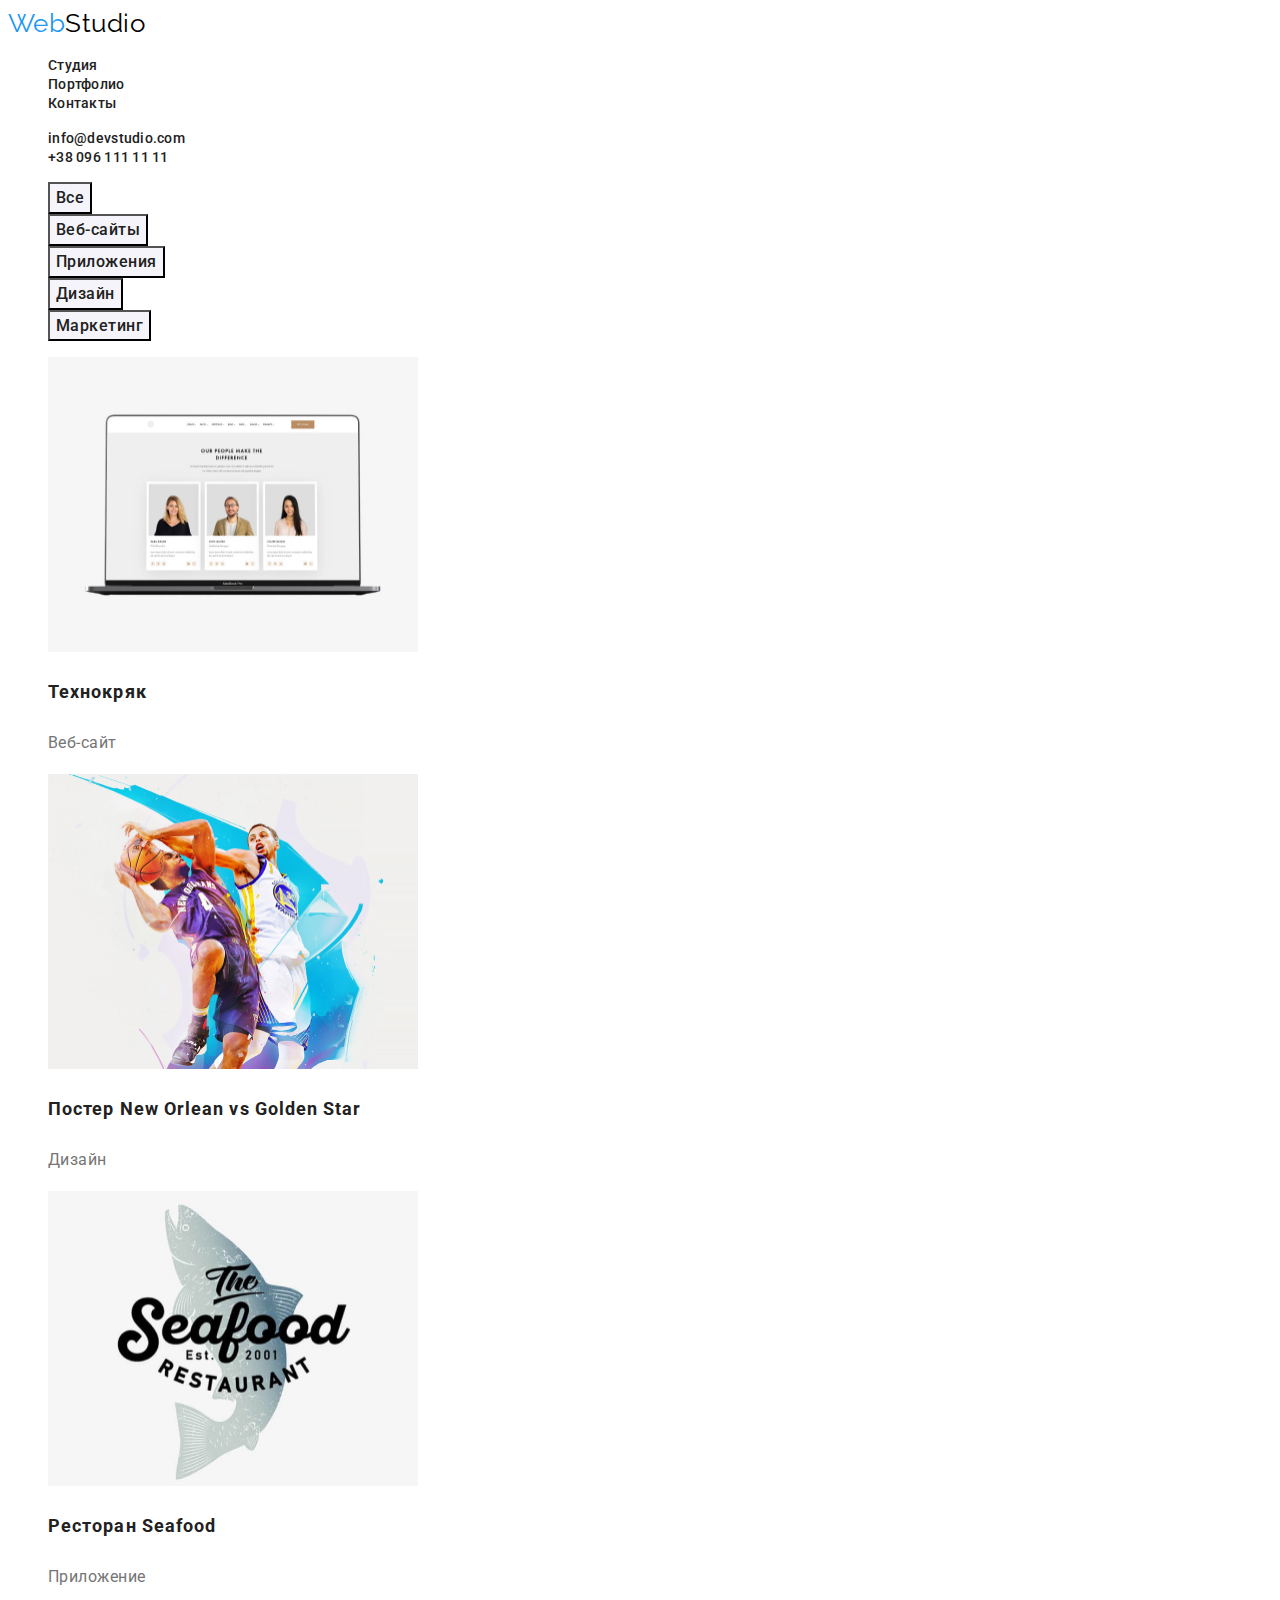
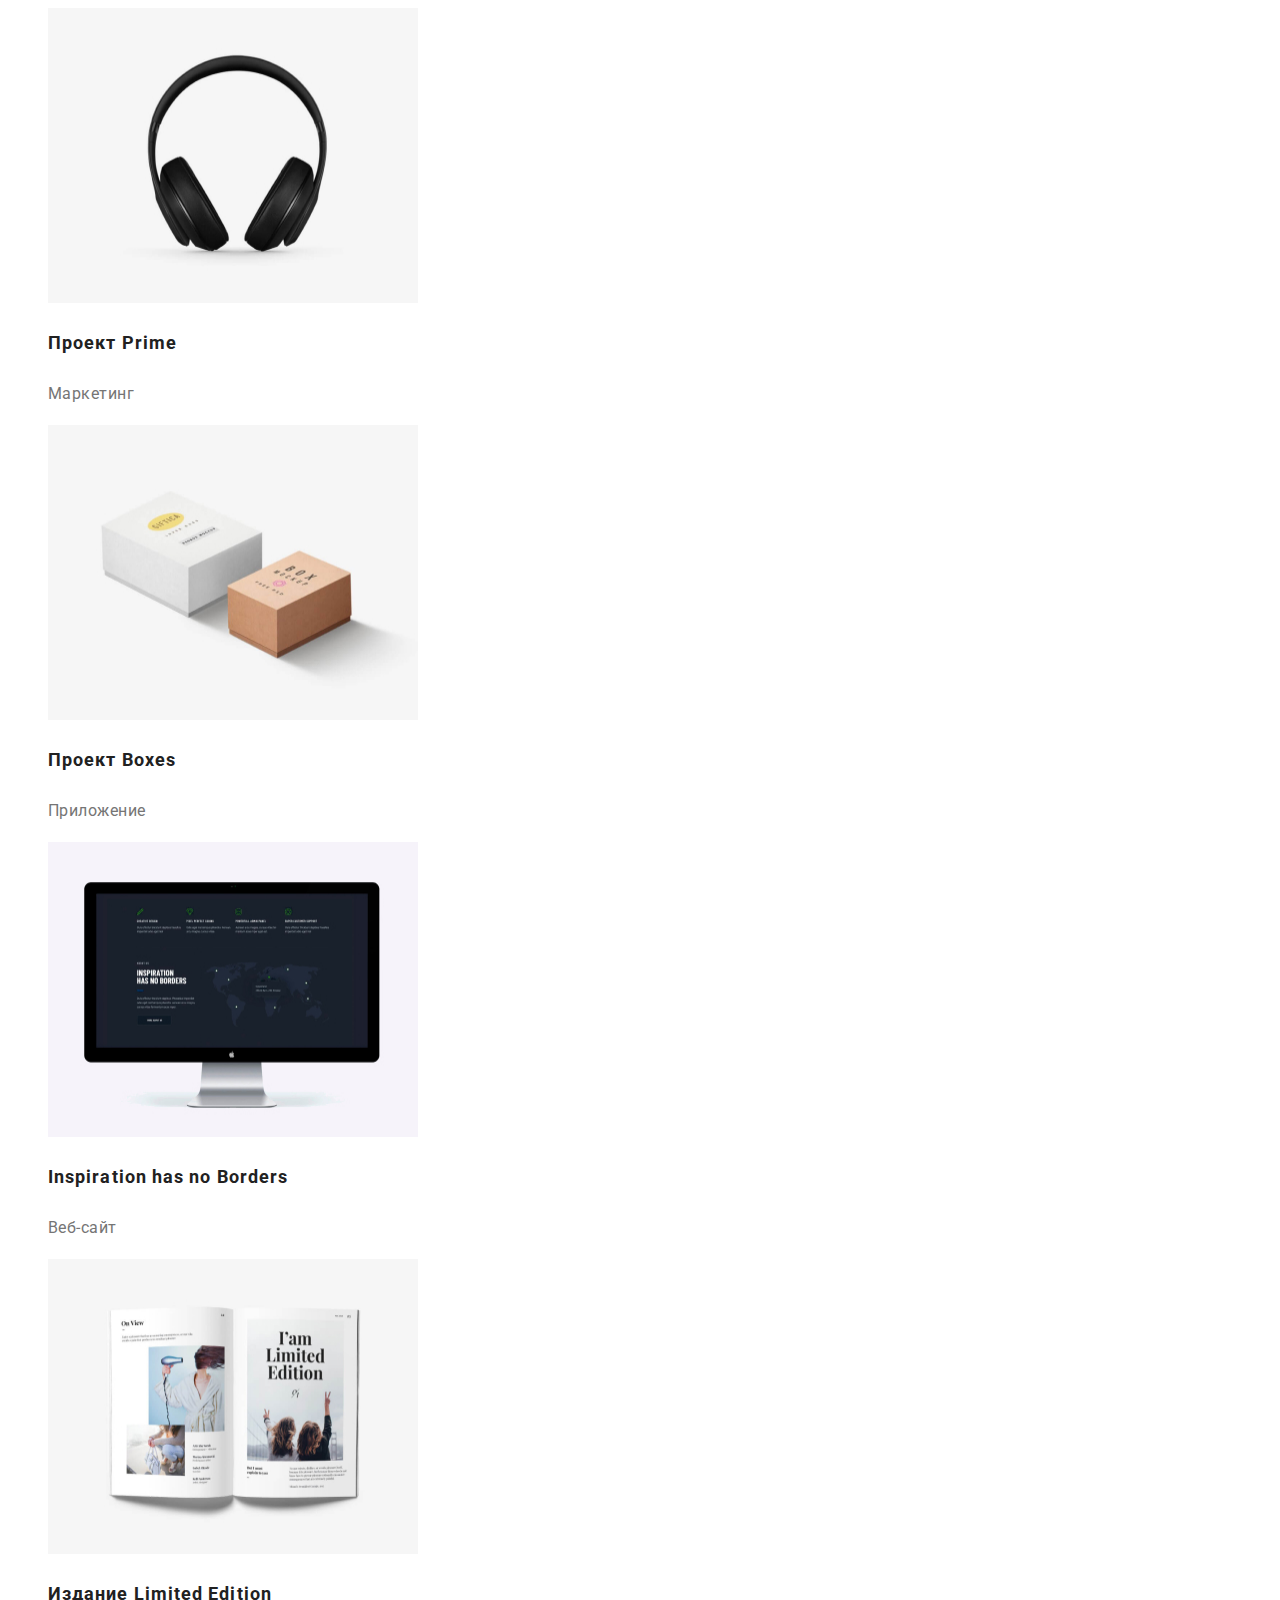
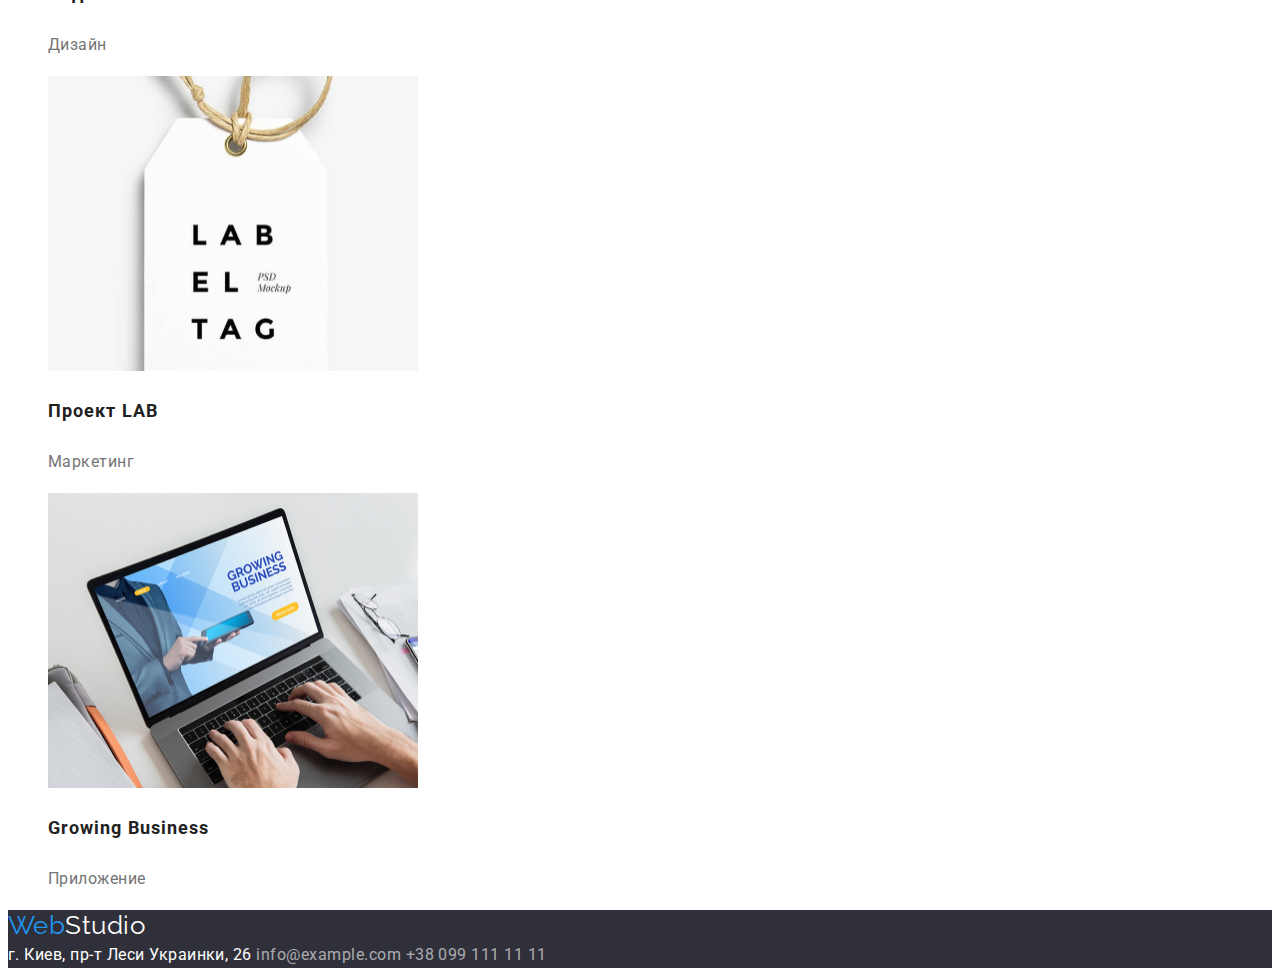
==== commit 82c51847: "update mistakes" ====
--- a/portfolio.html
+++ b/portfolio.html
@@ -49,127 +49,145 @@
     <main>
       <!-- Секция Portfolio buttun-->
       <section>
-        <h2 hidden>Portfolio</h2>
-        <ul class="portfolio-btn">
-          <li>
-            <button class="btn-item" type="button">Все</button>
-          </li>
-          <li>
-            <button class="btn-item" type="button">Веб-сайты</button>
-          </li>
-          <li>
-            <button class="btn-item" type="button">Приложения</button>
-          </li>
-          <li>
-            <button class="btn-item" type="button">Дизайн</button>
-          </li>
-          <li>
-            <button class="btn-item" type="button">Маркетинг</button>
-          </li>
-        </ul>
-      </section>
-      <!-- Секция Portfolio Examples -->
-      <section>
+        <h1 hidden>Portfolio</h1>
+        <nav>
+          <ul class="portfolio-btn">
+            <li>
+              <button class="btn-item" type="button">Все</button>
+            </li>
+            <li>
+              <button class="btn-item" type="button">Веб-сайты</button>
+            </li>
+            <li>
+              <button class="btn-item" type="button">Приложения</button>
+            </li>
+            <li>
+              <button class="btn-item" type="button">Дизайн</button>
+            </li>
+            <li>
+              <button class="btn-item" type="button">Маркетинг</button>
+            </li>
+          </ul>
+        </nav>
+        <!-- Секция Portfolio--Examples -->
         <ul class="portfolio-example">
           <li>
-            <img
-              src="./images/portfolio-img-1.jpg"
-              alt="Технокряк"
-              width="370"
-              height="295"
-            />
-            <h3 class="example-name">Технокряк</h3>
-            <p class="example-desc">Веб-сайт</p>
-          </li>
-          <li>
-            <img
-              src="./images/portfolio-img-9.jpg"
-              alt="Постер New Orlean vs Golden Star"
-              width="370"
-              height="295"
-            />
-            <h3 class="example-name">
-              Постер <span lang="en">New Orlean vs Golden Star</span>
-            </h3>
-            <p class="example-desc">Дизайн</p>
-          </li>
-          <li>
-            <img
-              src="./images/portfolio-img-8.jpg"
-              alt="Ресторан Seafood"
-              width="370"
-              height="295"
-            />
-            <h3 class="example-name">
-              Ресторан <span lang="en">Seafood</span>
-            </h3>
-            <p class="example-desc">Приложение</p>
-          </li>
-          <li>
-            <img
-              src="./images/portfolio-img-7.jpg"
-              alt="Проект Prime"
-              width="370"
-              height="295"
-            />
-            <h3 class="example-name">Проект <span lang="en">Prime</span></h3>
-            <p class="example-desc">Маркетинг</p>
-          </li>
-          <li>
-            <img
-              src="./images/portfolio-img-6.jpg"
-              alt="Проект Boxes"
-              width="370"
-              height="295"
-            />
-            <h3 class="example-name">Проект <span lang="en">Boxes</span></h3>
-            <p class="example-desc">Приложение</p>
-          </li>
-          <li>
-            <img
-              src="./images/portfolio-img-5.jpg"
-              alt="Inspiration has no Borders"
-              width="370"
-              height="295"
-            />
-            <h3 class="example-name">
-              <span lang="en">Inspiration has no Borders</span>
-            </h3>
-            <p class="example-desc">Веб-сайт</p>
-          </li>
-          <li>
-            <img
-              src="./images/portfolio-img-4.jpg"
-              alt="Издание Limited Edition"
-              width="370"
-              height="295"
-            />
-            <h3 class="example-name">
-              Издание <span lang="en">Limited Edition</span>
-            </h3>
-            <p class="example-desc">Дизайн</p>
-          </li>
-          <li>
-            <img
-              src="./images/portfolio-img-3.jpg"
-              alt="Проект LAB"
-              width="370"
-              height="295"
-            />
-            <h3 class="example-name">Проект LAB</h3>
-            <p class="example-desc">Маркетинг</p>
-          </li>
-          <li>
-            <img
-              src="./images/portfolio-img-2.jpg"
-              alt="Growing Business"
-              width="370"
-              height="295"
-            />
-            <h3 class="example-name">
-              <span lang="en">Growing Business</span>
-            </h3>
-            <p class="example-desc">Приложение</p>
+            <a class="example-link" href="">
+              <img
+                src="./images/portfolio-img-1.jpg"
+                alt="Технокряк"
+                width="370"
+                height="295"
+              />
+              <h3 class="example-name">Технокряк</h3>
+              <p class="example-desc">Веб-сайт</p>
+            </a>
+          </li>
+          <li>
+            <a class="example-link" href="">
+              <img
+                src="./images/portfolio-img-9.jpg"
+                alt="Постер New Orlean vs Golden Star"
+                width="370"
+                height="295"
+              />
+              <h3 class="example-name">
+                Постер <span lang="en">New Orlean vs Golden Star</span>
+              </h3>
+              <p class="example-desc">Дизайн</p>
+            </a>
+          </li>
+          <li>
+            <a class="example-link" href="">
+              <img
+                src="./images/portfolio-img-8.jpg"
+                alt="Ресторан Seafood"
+                width="370"
+                height="295"
+              />
+              <h3 class="example-name">
+                Ресторан <span lang="en">Seafood</span>
+              </h3>
+              <p class="example-desc">Приложение</p>
+            </a>
+          </li>
+          <li>
+            <a class="example-link" href="">
+              <img
+                src="./images/portfolio-img-7.jpg"
+                alt="Проект Prime"
+                width="370"
+                height="295"
+              />
+              <h3 class="example-name">Проект <span lang="en">Prime</span></h3>
+              <p class="example-desc">Маркетинг</p>
+            </a>
+          </li>
+          <li>
+            <a class="example-link" href="">
+              <img
+                src="./images/portfolio-img-6.jpg"
+                alt="Проект Boxes"
+                width="370"
+                height="295"
+              />
+              <h3 class="example-name">Проект <span lang="en">Boxes</span></h3>
+              <p class="example-desc">Приложение</p>
+            </a>
+          </li>
+          <li>
+            <a class="example-link" href="">
+              <img
+                src="./images/portfolio-img-5.jpg"
+                alt="Inspiration has no Borders"
+                width="370"
+                height="295"
+              />
+              <h3 class="example-name">
+                <span lang="en">Inspiration has no Borders</span>
+              </h3>
+              <p class="example-desc">Веб-сайт</p>
+            </a>
+          </li>
+          <li>
+            <a class="example-link" href="">
+              <img
+                src="./images/portfolio-img-4.jpg"
+                alt="Издание Limited Edition"
+                width="370"
+                height="295"
+              />
+              <h3 class="example-name">
+                Издание <span lang="en">Limited Edition</span>
+              </h3>
+              <p class="example-desc">Дизайн</p>
+            </a>
+          </li>
+          <li>
+            <a class="example-link" href="">
+              <img
+                src="./images/portfolio-img-3.jpg"
+                alt="Проект LAB"
+                width="370"
+                height="295"
+              />
+              <h3 class="example-name">Проект LAB</h3>
+              <p class="example-desc">Маркетинг</p>
+            </a>
+          </li>
+          <li>
+            <a class="example-link" href="">
+              <img
+                src="./images/portfolio-img-2.jpg"
+                alt="Growing Business"
+                width="370"
+                height="295"
+              />
+              <h3 class="example-name">
+                <span lang="en">Growing Business</span>
+              </h3>
+              <p class="example-desc">Приложение</p>
+            </a>
           </li>
         </ul>
       </section>
--- a/css/styles.css
+++ b/css/styles.css
@@ -18,7 +18,9 @@
 body {
     font-family: var(--main-fonts), sans-serif;
     color: var(--accent-txt-cl);
-}
+    letter-spacing: 0.03em;
+}
+
 .logo {
     font-family: var(--secondary-fonts);
     text-decoration: none;
@@ -26,15 +28,19 @@
     color: var(--blue-color);
     line-height: 1.19;
 }
+   
+
 
 .studio-header {
     color: #000000;
 }
 .link {
     text-decoration: none;
-    color: var(--accent-txt-cl);
-    font-style: 500;
+    color: var(--secondary-txt-cl);
+    font-weight: 500;
+    font-size: 14px;
     line-height: 1.14;
+    letter-spacing: 0.02em;
 }
 
 .link:hover,
@@ -46,6 +52,10 @@
 .list {
     list-style-type: none;
 }
+.list-contact {
+    color: var(--accent-txt-cl);
+}
+
 /* Ceкия Hero */
 .hero-block {
     background-color: #2F303A;
@@ -57,6 +67,8 @@
     line-height: 1.36;
     vertical-align: top;
     color: var(--white-clr);
+    text-transform: uppercase;
+    letter-spacing: 0.06em;
 }
 .main-btn {
     font-family: var(--main-fonts);
@@ -66,8 +78,7 @@
     background-color: var(--blue-color);
     color: var(--white-clr);
     cursor: pointer;
-   
-    
+    letter-spacing: 0.06em;
 }
 .main-btn:hover,
 .main-btn:focus {
@@ -79,6 +90,7 @@
     font-size: 14px;
     line-height: 1.14;
     color:  var(--secondary-txt-cl);
+    text-transform: uppercase;
 
 }
 .text-about {
@@ -105,7 +117,6 @@
     font-weight: 500;
     font-size: 16px;
     line-height: 1.18;
-
     color:  var(--secondary-txt-cl);
 }
 .member-job {
@@ -113,10 +124,11 @@
     line-height: 1.18;
 }
 
-/* Сукция Footer */
+/* Секция Footer */
 
 .footer-description {
     background-color: #2F303A;
+    font-style: normal;
 }
 .studio-footer {
     color: var(--white-clr);
@@ -151,12 +163,14 @@
 }
 
 .btn-item {
+    font-family: inherit;
     font-weight: 500;
     font-size: 16px;
     line-height: 1.62;
     background-color: #F5F4FA;
     color: var(--secondary-txt-cl);
     cursor: pointer;
+    letter-spacing: 0.03em;
 }
 
 .btn-item:hover,
@@ -166,15 +180,21 @@
 }
 .portfolio-example {
    list-style: none;
+}
+.example-link {
+    text-decoration: none;
+    cursor: pointer;
 }
 .example-name {
     font-weight: 700;
     font-size: 18px;
     line-height: 2;
     color: var(--secondary-txt-cl);
+    letter-spacing: 0.06em;
+    text-decoration: none;
 }
 .example-desc {
     font-size: 16px;
     line-height: 1.87;
     color: var(--accent-txt-cl);
-}+}
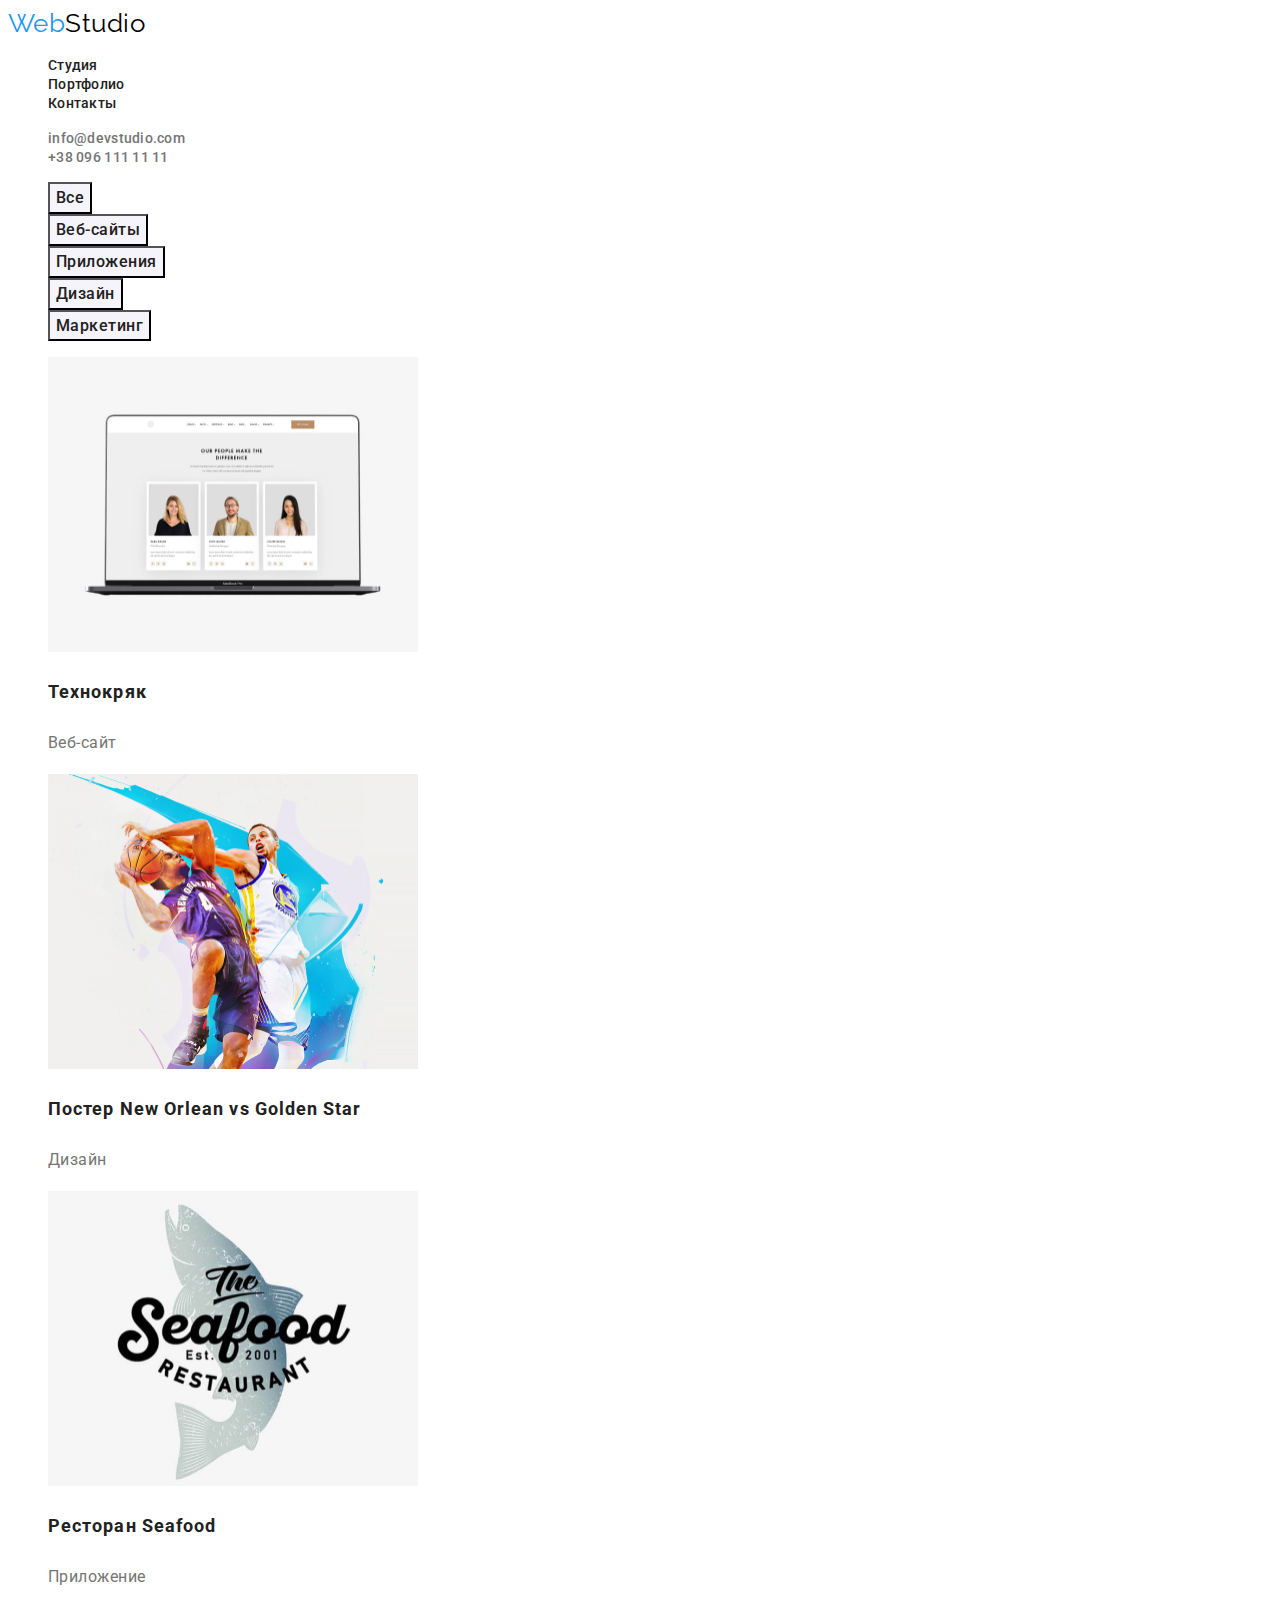
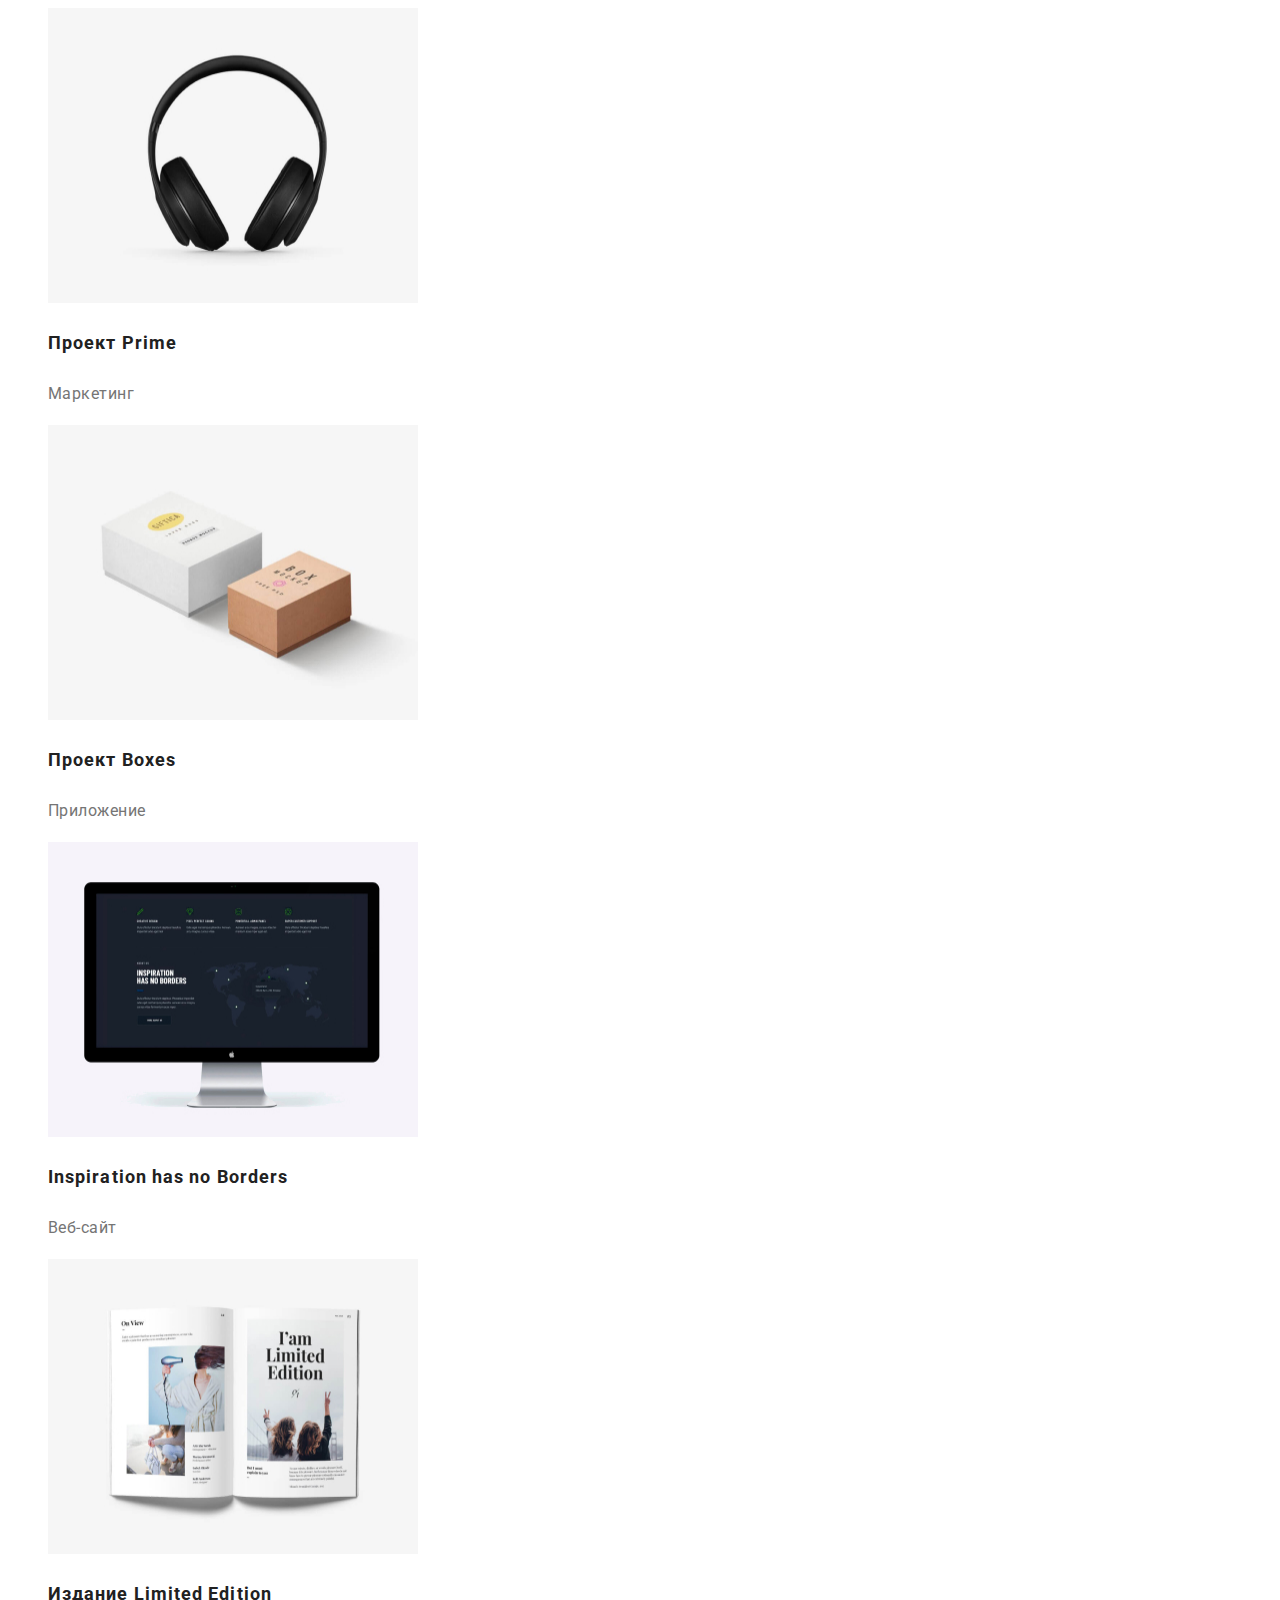
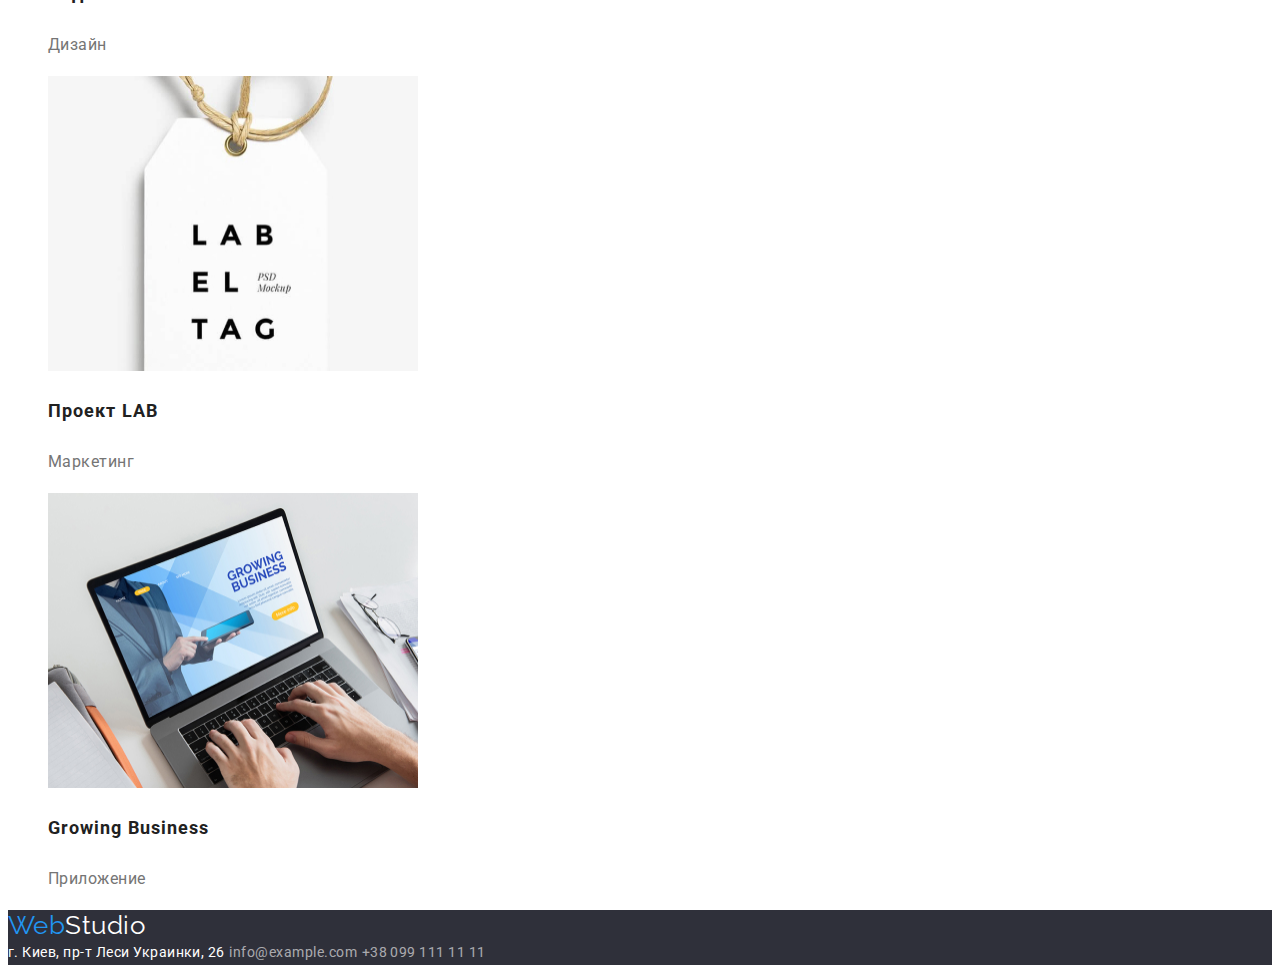
==== commit 39427fd3: "updates" ====
--- a/portfolio.html
+++ b/portfolio.html
@@ -23,7 +23,7 @@
         >
         <ul class="list">
           <li>
-            <a class="link" href="">Студия</a>
+            <a class="link" href="./index.html">Студия</a>
           </li>
           <li>
             <a class="link" href="./portfolio.html">Портфолио</a>
@@ -36,12 +36,14 @@
       <div>
         <ul class="list">
           <li>
-            <a class="link" href="mailto:info@devstudio.com"
+            <a class="link list-contact" href="mailto:info@devstudio.com"
               >info@devstudio.com</a
             >
           </li>
           <li>
-            <a class="link" href="tel:+380961111111">+38 096 111 11 11</a>
+            <a class="link list-contact" href="tel:+380961111111"
+              >+38 096 111 11 11</a
+            >
           </li>
         </ul>
       </div>
@@ -50,25 +52,23 @@
       <!-- Секция Portfolio buttun-->
       <section>
         <h1 hidden>Portfolio</h1>
-        <nav>
-          <ul class="portfolio-btn">
-            <li>
-              <button class="btn-item" type="button">Все</button>
-            </li>
-            <li>
-              <button class="btn-item" type="button">Веб-сайты</button>
-            </li>
-            <li>
-              <button class="btn-item" type="button">Приложения</button>
-            </li>
-            <li>
-              <button class="btn-item" type="button">Дизайн</button>
-            </li>
-            <li>
-              <button class="btn-item" type="button">Маркетинг</button>
-            </li>
-          </ul>
-        </nav>
+        <ul class="portfolio-btn">
+          <li>
+            <button class="btn-item" type="button">Все</button>
+          </li>
+          <li>
+            <button class="btn-item" type="button">Веб-сайты</button>
+          </li>
+          <li>
+            <button class="btn-item" type="button">Приложения</button>
+          </li>
+          <li>
+            <button class="btn-item" type="button">Дизайн</button>
+          </li>
+          <li>
+            <button class="btn-item" type="button">Маркетинг</button>
+          </li>
+        </ul>
         <!-- Секция Portfolio--Examples -->
         <ul class="portfolio-example">
           <li>
--- a/css/styles.css
+++ b/css/styles.css
@@ -138,6 +138,7 @@
     color: var(--white-clr);
     line-height: 1.71;
     font-style: normal;
+    font-size: 14px;
 }
 .address-street:hover,
 .address-street:focus {
@@ -148,6 +149,7 @@
     line-height: 1.71;
     color: rgba(255, 255, 255, 0.6);
     font-style: normal;
+    font-size: 14px;
 }
 .link-footer:hover,
 .link-footer:focus {
